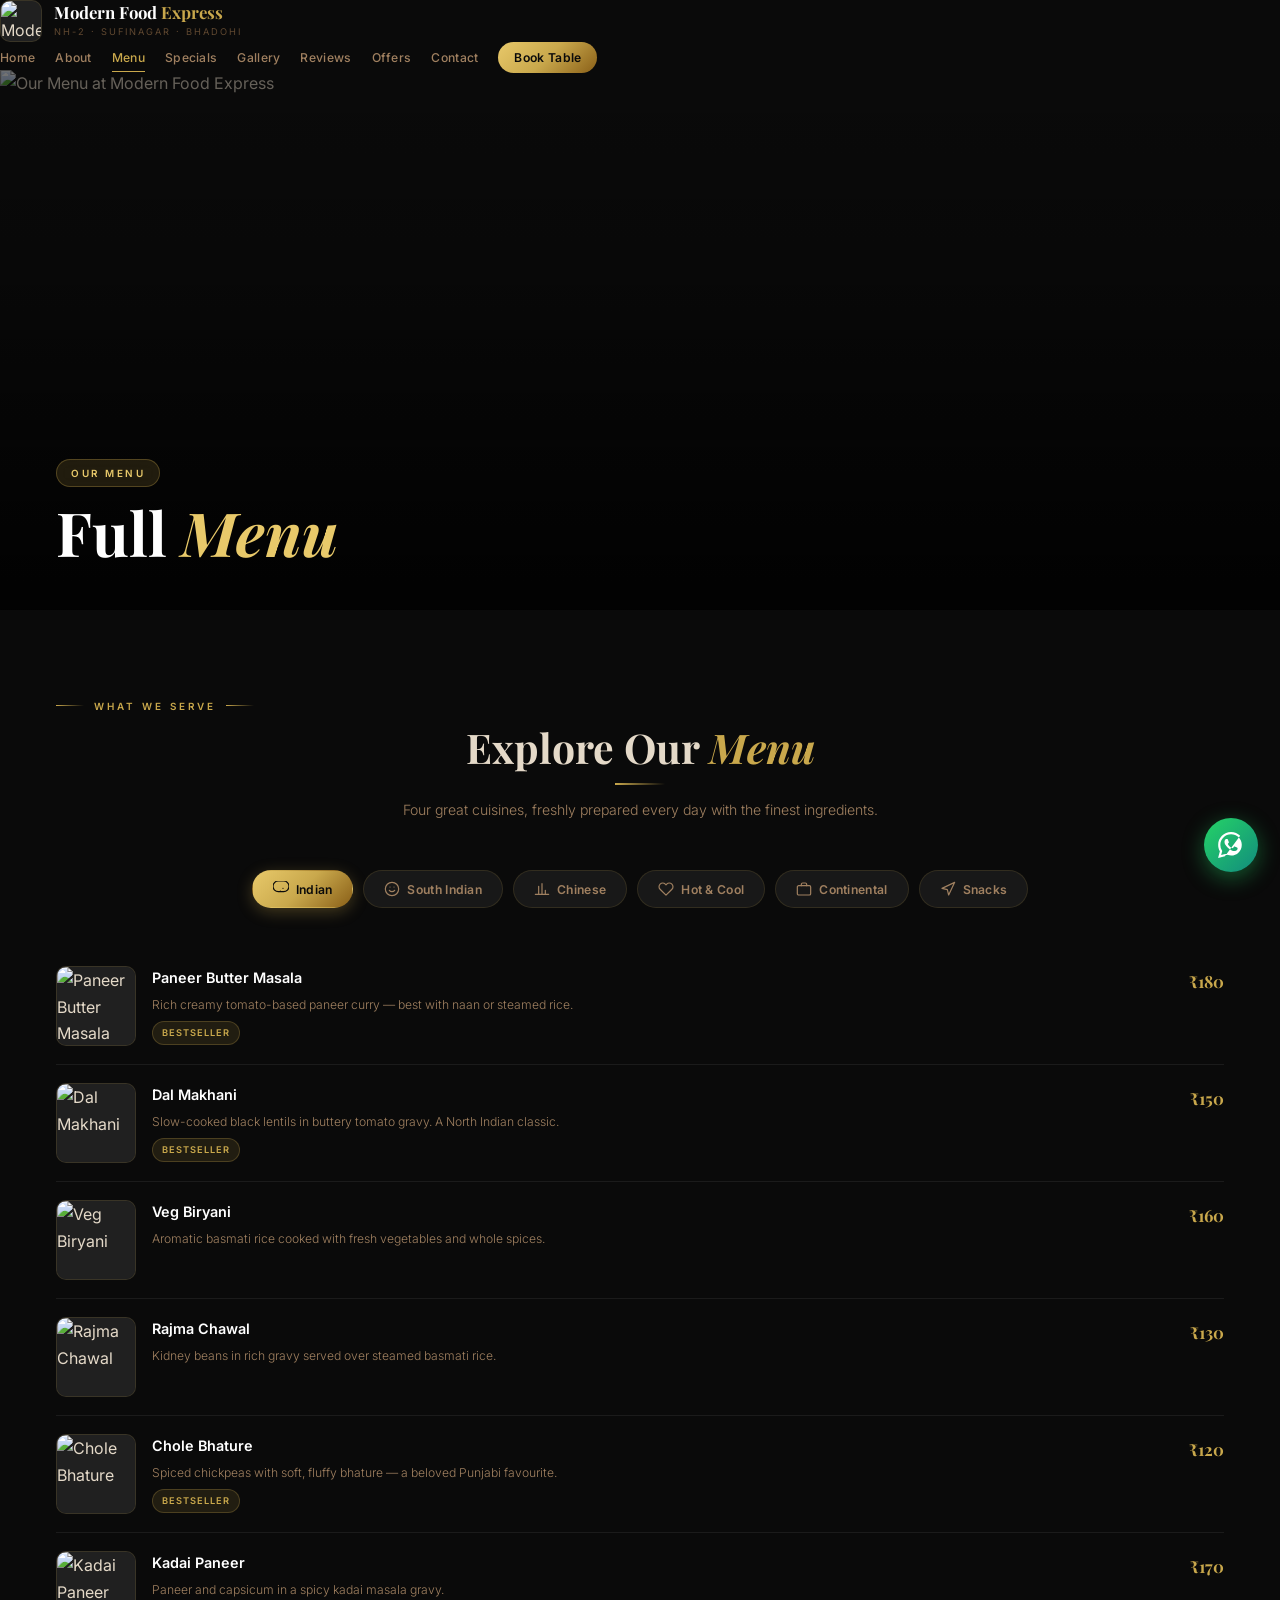
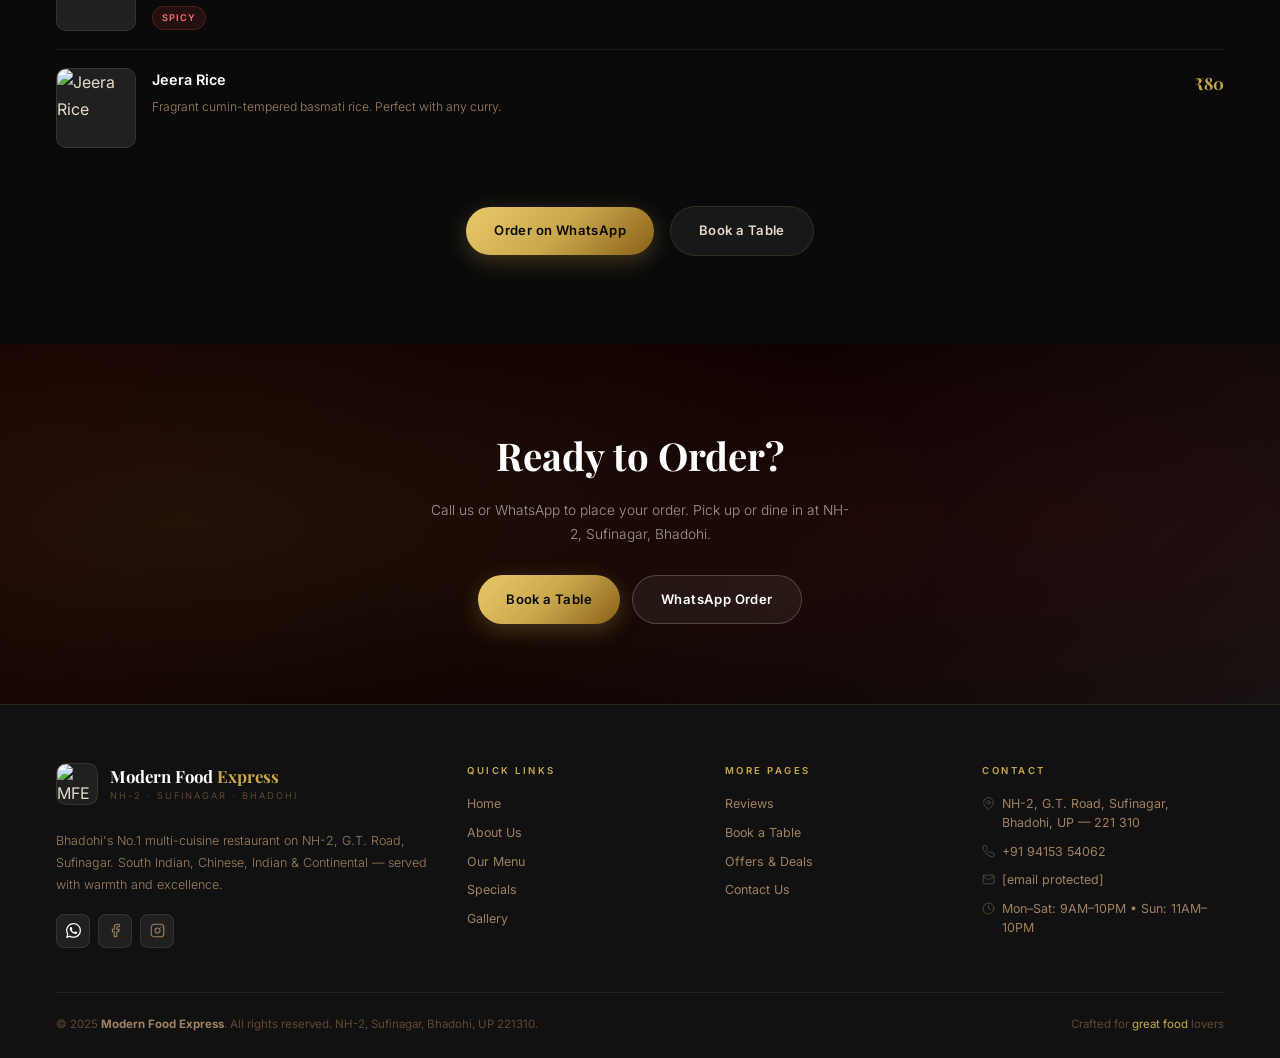
==== menu.html @ 6a1c2a46 "Add files via upload" ====
<!DOCTYPE html>
<html lang="en">
<head>
<meta charset="UTF-8">
<meta name="viewport" content="width=device-width,initial-scale=1.0">
<meta name="description" content="Full menu of Modern Food Express — South Indian, Chinese, Indian, Continental, Hot & Cool and Snacks in Bhadohi.">
<meta name="theme-color" content="#c9a84c">
<title>Menu | Modern Food Express</title>
<link rel="icon" href="images/logo.png" type="image/png">
<link rel="stylesheet" href="style.css">
<style>
/* ========================================================
   MODERN FOOD EXPRESS — style.css  v5  (fully fixed)
   ======================================================== */
@import url('https://fonts.googleapis.com/css2?family=Playfair+Display:ital,wght@0,500;0,700;1,500;1,700&family=Inter:wght@300;400;500;600&display=swap');
*,*::before,*::after{margin:0;padding:0;box-sizing:border-box}
html{scroll-behavior:smooth;-webkit-text-size-adjust:100%}
body{font-family:'Inter',system-ui,sans-serif;background:#0a0a0a;color:#e4d9c8;overflow-x:hidden;line-height:1.65}
img{display:block;width:100%;object-fit:cover}
a{text-decoration:none;color:inherit}
ul,ol,li{list-style:none}
button{cursor:pointer;border:none;background:none;font-family:inherit;color:inherit}
input,select,textarea{font-family:inherit;color:inherit}
::selection{background:#c9a84c;color:#0a0a0a}
::-webkit-scrollbar{width:4px}
::-webkit-scrollbar-track{background:#0a0a0a}
::-webkit-scrollbar-thumb{background:#7a5c18;border-radius:2px}
:root{
  --gold:#c9a84c;--gold-lt:#e8c96a;--gold-dk:#8a6018;--red:#7a1515;
  --bg0:#0a0a0a;--bg1:#111;--bg2:#181818;--bg3:#202020;--bg4:#2a2a2a;
  --txt:#e4d9c8;--txt2:#a08060;--txt3:#604830;
  --border:rgba(201,168,76,.15);--border2:rgba(255,255,255,.07);
  --shadow:0 20px 60px rgba(0,0,0,.6);--shadow-gold:0 8px 32px rgba(201,168,76,.2);
  --r:14px;--r2:20px;--ease:cubic-bezier(.25,.46,.45,.94);--nav-h:72px
}





100%{width:100%}}
/* NAVBAR FIX */
.nav{position:fixed;top:0;left:0;right:0;z-index:1000;height:var(--nav-h);padding:0 56px;display:flex;align-items:center;justify-content:space-between;background:rgba(10,10,10,.85);backdrop-filter:blur(16px);-webkit-backdrop-filter:blur(16px);border-bottom:1px solid var(--border);transition:all .4s var(--ease)}
.nav.scrolled{background:rgba(10,10,10,.97);backdrop-filter:blur(24px);-webkit-backdrop-filter:blur(24px);box-shadow:0 4px 30px rgba(0,0,0,.5)}
.brand{display:inline-flex;align-items:center;gap:12px;flex-shrink:0}
.ft-brand{margin-bottom:12px}
.brand-img{width:42px;height:42px;border-radius:10px;border:1px solid var(--border);flex-shrink:0;object-fit:cover;background:var(--bg3)}
.brand-name{font-family:'Playfair Display',serif;font-size:1.05rem;font-weight:700;color:#fff;line-height:1.2}
.brand-name span{color:var(--gold)}
.brand-sub{font-size:.58rem;color:var(--txt3);letter-spacing:2px;text-transform:uppercase;margin-top:2px}
.nav-links{display:flex;align-items:center;gap:20px}
.nav-links a{font-size:.76rem;font-weight:500;color:var(--txt2);letter-spacing:.3px;position:relative;transition:color .25s;padding:4px 0}
.nav-links a::after{content:'';position:absolute;bottom:-3px;left:0;width:0;height:1px;background:var(--gold);transition:width .3s}
.nav-links a:hover,.nav-links a.active{color:var(--gold)}
.nav-links a:hover::after,.nav-links a.active::after{width:100%}
.nav-book{background:linear-gradient(135deg,var(--gold-lt),var(--gold),var(--gold-dk)) !important;color:var(--bg0) !important;padding:8px 16px !important;border-radius:50px;font-weight:600 !important}
.nav-book:hover,.nav-book.active{transform:translateY(-2px);box-shadow:0 6px 20px rgba(201,168,76,.35) !important}
.nav-book::after{display:none !important}
.hbg{display:none;flex-direction:column;gap:5px;padding:6px;z-index:1002;flex-shrink:0;margin-left:auto}
.hbg span{display:block;width:22px;height:2px;background:var(--gold);border-radius:2px;transition:all .3s}
.hbg.open span:nth-child(1){transform:translateY(7px) rotate(45deg)}
.hbg.open span:nth-child(2){opacity:0;transform:scaleX(0)}
.hbg.open span:nth-child(3){transform:translateY(-7px) rotate(-45deg)}
.mob-nav{position:fixed;top:0;right:-100%;width:280px;height:100vh;background:var(--bg1);border-left:1px solid var(--border);z-index:1001;padding:80px 28px 28px;display:flex;flex-direction:column;gap:2px;transition:right .4s var(--ease);overflow-y:auto}
.mob-nav.open{right:0}
.mob-nav a{font-size:.9rem;color:var(--txt2);padding:13px 0;border-bottom:1px solid var(--border2);transition:color .25s,padding-left .25s;display:block}
.mob-nav a:last-child{border-bottom:none}
.mob-nav a:hover{color:var(--gold);padding-left:6px}
.mob-ov{display:none;position:fixed;inset:0;background:rgba(0,0,0,.7);z-index:1000;backdrop-filter:blur(3px);-webkit-backdrop-filter:blur(3px)}
.mob-ov.open{display:block}
.btn{display:inline-flex;align-items:center;gap:8px;padding:13px 28px;border-radius:50px;font-weight:600;font-size:.82rem;letter-spacing:.4px;transition:all .3s;cursor:pointer;border:none;font-family:'Inter',sans-serif;white-space:nowrap}
.btn svg{width:14px;height:14px;stroke:currentColor;fill:none;stroke-width:2;stroke-linecap:round;flex-shrink:0}
.btn-gold{background:linear-gradient(135deg,var(--gold-lt),var(--gold),var(--gold-dk));color:var(--bg0);box-shadow:0 6px 22px rgba(201,168,76,.28)}
.btn-gold:hover{transform:translateY(-3px);box-shadow:0 10px 32px rgba(201,168,76,.45)}
.btn-ghost{border:1px solid rgba(255,255,255,.2);color:#fff;background:rgba(255,255,255,.06);backdrop-filter:blur(8px)}
.btn-ghost:hover{border-color:var(--gold);color:var(--gold);background:rgba(201,168,76,.07)}
.btn-outline{border:1px solid var(--border);color:var(--txt);background:var(--bg2)}
.btn-outline:hover{border-color:var(--gold);color:var(--gold)}
.btn-full{width:100%;justify-content:center;border-radius:10px;padding:14px 20px}
/* SLIDER */
.slider-wrap{position:relative;width:100%;height:92vh;min-height:460px;overflow:hidden;background:var(--bg0)}
.slider-track{display:flex;height:100%;transition:transform .8s cubic-bezier(.77,0,.18,1);will-change:transform}
.slide{min-width:100%;height:100%;position:relative;flex-shrink:0}
.slide img{width:100%;height:100%;object-fit:cover;filter:brightness(.52)}
.slide-overlay{position:absolute;inset:0;background:linear-gradient(to top,rgba(0,0,0,.88) 0%,rgba(0,0,0,.18) 55%,transparent 100%)}
.slide-content{position:absolute;bottom:90px;left:56px;right:56px;z-index:2;max-width:580px}
.slide-tag{display:inline-block;background:rgba(201,168,76,.15);border:1px solid rgba(201,168,76,.3);color:var(--gold-lt);font-size:.62rem;font-weight:600;letter-spacing:2.5px;text-transform:uppercase;padding:5px 14px;border-radius:50px;margin-bottom:14px;backdrop-filter:blur(8px)}
.slide-content h2{font-family:'Playfair Display',serif;font-size:clamp(1.9rem,4.5vw,3.6rem);color:#fff;font-weight:700;line-height:1.1;margin-bottom:12px}
.slide-content h2 em{color:var(--gold-lt);font-style:italic}
.slide-content p{font-size:.88rem;color:rgba(255,255,255,.7);line-height:1.72;margin-bottom:24px;font-weight:300;max-width:460px}
.slide-btns{display:flex;gap:12px;flex-wrap:wrap}
.sl-arr{position:absolute;top:50%;transform:translateY(-50%);z-index:10;width:48px;height:48px;border-radius:50%;background:rgba(255,255,255,.1);backdrop-filter:blur(8px);border:1px solid rgba(255,255,255,.18);display:flex;align-items:center;justify-content:center;transition:all .3s;cursor:pointer}
.sl-arr.prev{left:22px}
.sl-arr.next{right:22px}
.sl-arr:hover{background:var(--gold);border-color:var(--gold)}
.sl-arr svg{width:18px;height:18px;stroke:#fff;fill:none;stroke-width:2.2;stroke-linecap:round;transition:stroke .3s}
.sl-arr:hover svg{stroke:var(--bg0)}
.sl-dots{position:absolute;bottom:28px;left:50%;transform:translateX(-50%);display:flex;gap:7px;z-index:10}
.sl-dot{width:7px;height:7px;border-radius:50%;background:rgba(255,255,255,.3);border:none;cursor:pointer;transition:all .3s;padding:0}
.sl-dot.on{background:var(--gold);width:22px;border-radius:4px}
.sl-prog{position:absolute;bottom:0;left:0;height:2px;background:linear-gradient(90deg,var(--gold-dk),var(--gold-lt));z-index:10;animation:slprog 5s linear infinite}
@keyframes slprog{0%{width:0}100%{width:100%}}
/* PAGE HERO FIX: padding-top prevents navbar overlap */
.page-hero{position:relative;width:100%;height:60vh;min-height:340px;padding-top:var(--nav-h);overflow:hidden}
.page-hero img{position:absolute;inset:0;width:100%;height:100%;object-fit:cover;filter:brightness(.45)}
.page-hero-overlay{position:absolute;inset:0;background:linear-gradient(to top,rgba(0,0,0,.85) 0%,rgba(0,0,0,.25) 60%,transparent 100%)}
.page-hero-content{position:absolute;bottom:0;left:0;right:0;padding:0 56px 44px;z-index:2}
.page-hero-tag{display:inline-block;background:rgba(201,168,76,.15);border:1px solid rgba(201,168,76,.3);color:var(--gold-lt);font-size:.62rem;font-weight:600;letter-spacing:2.5px;text-transform:uppercase;padding:5px 14px;border-radius:50px;margin-bottom:12px;backdrop-filter:blur(8px)}
.page-hero-title{font-family:'Playfair Display',serif;font-size:clamp(2rem,5vw,3.8rem);font-weight:700;color:#fff;line-height:1.1}
.page-hero-title em{color:var(--gold-lt);font-style:italic}
/* SECTIONS */
.sec{padding:88px 56px}
.sec-alt{background:var(--bg1)}
.wrap{max-width:1180px;margin:0 auto;width:100%}
.sec-hd{margin-bottom:48px}
.sec-tag{display:flex;align-items:center;gap:10px;margin-bottom:10px}
.sec-tag-line{flex:0 0 28px;height:1px;background:linear-gradient(90deg,var(--gold),transparent)}
.sec-tag span{font-size:.62rem;font-weight:600;letter-spacing:3px;text-transform:uppercase;color:var(--gold)}
.sec-title{font-family:'Playfair Display',serif;font-size:clamp(1.8rem,3.2vw,2.8rem);font-weight:700;line-height:1.15;margin-bottom:10px}
.sec-title .g{color:var(--gold)}
.sec-title .i{font-style:italic}
.sec-rule{width:50px;height:2px;background:linear-gradient(90deg,var(--gold),transparent);margin:12px 0}
.sec-desc{font-size:.88rem;color:var(--txt2);line-height:1.78;font-weight:300;max-width:520px}
.text-center{text-align:center}
.text-center .sec-desc{margin-inline:auto}
.text-center .sec-rule{margin-inline:auto}
/* HIGHLIGHT */
.hl-grid{display:grid;grid-template-columns:repeat(4,1fr);gap:20px;margin-top:40px}
.hl-card{background:var(--bg2);border:1px solid var(--border);border-radius:var(--r2);padding:28px 22px;transition:all .35s;position:relative;overflow:hidden}
.hl-card::before{content:'';position:absolute;inset:0;background:linear-gradient(135deg,rgba(201,168,76,.06),transparent);opacity:0;transition:opacity .3s}
.hl-card:hover{transform:translateY(-5px);border-color:rgba(201,168,76,.35);box-shadow:var(--shadow-gold)}
.hl-card:hover::before{opacity:1}
.hl-ic{width:48px;height:48px;border-radius:12px;background:rgba(201,168,76,.1);border:1px solid rgba(201,168,76,.2);display:flex;align-items:center;justify-content:center;margin-bottom:18px;transition:all .3s}
.hl-card:hover .hl-ic{background:rgba(201,168,76,.18);border-color:rgba(201,168,76,.4)}
.hl-ic svg{width:22px;height:22px;stroke:var(--gold);fill:none;stroke-width:1.8;stroke-linecap:round}
.hl-name{font-family:'Playfair Display',serif;font-size:1.05rem;font-weight:700;color:#fff;margin-bottom:7px}
.hl-desc{font-size:.78rem;color:var(--txt2);line-height:1.65;font-weight:300}
/* FOOD GRID */
.food-grid{display:grid;grid-template-columns:repeat(3,1fr);gap:24px;margin-top:40px}
.food-card{background:var(--bg2);border:1px solid var(--border);border-radius:var(--r2);overflow:hidden;transition:all .35s}
.food-card:hover{transform:translateY(-6px);border-color:rgba(201,168,76,.3);box-shadow:var(--shadow-gold)}
.food-card-img{position:relative;height:200px;overflow:hidden}
.food-card-img img{width:100%;height:100%;object-fit:cover;transition:transform .5s;background:var(--bg3)}
.food-card:hover .food-card-img img{transform:scale(1.06)}
.food-card-badge{position:absolute;top:12px;left:12px;background:linear-gradient(135deg,var(--gold-lt),var(--gold));color:var(--bg0);font-size:.6rem;font-weight:600;letter-spacing:1.5px;text-transform:uppercase;padding:4px 10px;border-radius:50px}
.veg-mark{position:absolute;top:12px;right:12px;width:18px;height:18px;border:2px solid #22c55e;border-radius:3px;background:rgba(0,0,0,.5);display:flex;align-items:center;justify-content:center}
.veg-mark::after{content:'';width:8px;height:8px;border-radius:50%;background:#22c55e}
.food-card-body{padding:18px}
.food-card-name{font-family:'Playfair Display',serif;font-size:1.02rem;font-weight:700;color:#fff;margin-bottom:6px}
.food-card-desc{font-size:.78rem;color:var(--txt2);line-height:1.6;font-weight:300;margin-bottom:14px}
.food-card-foot{display:flex;align-items:center;justify-content:space-between}
.food-price{font-family:'Playfair Display',serif;font-size:1.1rem;color:var(--gold);font-weight:700}
.btn-add{width:32px;height:32px;border-radius:50%;background:var(--gold);display:flex;align-items:center;justify-content:center;transition:all .3s;flex-shrink:0}
.btn-add:hover{transform:scale(1.12);box-shadow:0 4px 14px rgba(201,168,76,.4)}
.btn-add svg{width:14px;height:14px}
/* HOMEPAGE: hide price on food cards with no-price class */
.food-card.no-price .food-price{display:none}
.food-card.no-price .food-card-foot{justify-content:flex-end}
/* REVIEW CARDS */
.rev-grid{display:grid;grid-template-columns:repeat(3,1fr);gap:22px;margin-top:40px}
.rev-card{background:var(--bg2);border:1px solid var(--border);border-radius:var(--r2);padding:26px 24px;position:relative;transition:all .35s}
.rev-card:hover{transform:translateY(-4px);border-color:rgba(201,168,76,.25)}
.rev-quote{position:absolute;top:18px;right:18px}
.rev-quote svg{width:36px;height:36px}
.rev-stars{display:flex;gap:3px;margin-bottom:14px}
.rev-stars svg{width:15px;height:15px}
.rev-text{font-size:.82rem;color:var(--txt2);line-height:1.75;font-weight:300;margin-bottom:18px;font-style:italic}
.rev-author{display:flex;align-items:center;gap:12px}
.rev-av{width:38px;height:38px;border-radius:50%;background:linear-gradient(135deg,var(--gold-dk),var(--gold));display:flex;align-items:center;justify-content:center;flex-shrink:0}
.rev-av-l{font-size:.82rem;font-weight:700;color:var(--bg0)}
.rev-name{font-size:.82rem;font-weight:600;color:#fff}
.rev-loc{font-size:.7rem;color:var(--txt3)}
/* ABOUT */
.about-grid{display:grid;grid-template-columns:1fr 1.2fr;gap:56px;align-items:center}
.about-visuals{position:relative;padding:0 28px 28px 0}
.about-main{border-radius:var(--r2);overflow:hidden;height:480px;border:1px solid var(--border)}
.about-main img{width:100%;height:100%;object-fit:cover;background:var(--bg3)}
.about-float{position:absolute;bottom:-14px;right:-14px;width:160px;height:160px;border-radius:var(--r);overflow:hidden;border:3px solid var(--bg1);box-shadow:var(--shadow)}
.about-float img{width:100%;height:100%;object-fit:cover;background:var(--bg3)}
.about-badge{position:absolute;top:22px;left:-14px;background:linear-gradient(135deg,var(--gold-lt),var(--gold));border-radius:12px;padding:12px 16px;text-align:center;box-shadow:var(--shadow-gold)}
.about-badge-n{font-family:'Playfair Display',serif;font-size:1.4rem;font-weight:700;color:var(--bg0);line-height:1}
.about-badge-t{font-size:.6rem;font-weight:600;color:var(--bg0);letter-spacing:1.5px;text-transform:uppercase;margin-top:3px}
.about-vals{display:grid;grid-template-columns:1fr 1fr;gap:14px;margin-top:24px}
.aval{background:var(--bg2);border:1px solid var(--border);border-radius:var(--r);padding:16px}
.aval-ic{width:36px;height:36px;border-radius:9px;background:rgba(201,168,76,.1);border:1px solid rgba(201,168,76,.2);display:flex;align-items:center;justify-content:center;margin-bottom:10px}
.aval-ic svg{stroke:var(--gold);fill:none;width:18px;height:18px;stroke-width:1.8;stroke-linecap:round}
.aval-t{font-size:.82rem;font-weight:600;color:#fff;margin-bottom:4px}
.aval-d{font-size:.73rem;color:var(--txt2);line-height:1.5;font-weight:300}
.two-col{display:grid;grid-template-columns:1fr 1.3fr;gap:48px;align-items:start}
.two-col-equal{display:grid;grid-template-columns:1fr 1fr;gap:48px;align-items:start}
.two-col-narrow{display:grid;grid-template-columns:1fr 1.4fr;gap:48px;align-items:start}
/* INFO */
.info-item{display:flex;gap:16px;align-items:flex-start;margin-bottom:22px}
.info-ic{width:42px;height:42px;border-radius:11px;background:rgba(201,168,76,.1);border:1px solid rgba(201,168,76,.2);display:flex;align-items:center;justify-content:center;flex-shrink:0}
.info-ic svg{width:18px;height:18px;stroke:var(--gold);fill:none;stroke-width:1.8;stroke-linecap:round}
.info-label{font-size:.65rem;font-weight:600;letter-spacing:1.5px;text-transform:uppercase;color:var(--txt3);margin-bottom:4px}
.info-val{font-size:.83rem;color:var(--txt2);line-height:1.6}
.hours-box{background:var(--bg2);border:1px solid var(--border);border-radius:var(--r);padding:18px 20px;margin-bottom:10px}
.hours-box-title{display:flex;align-items:center;gap:8px;font-size:.72rem;font-weight:600;letter-spacing:1.5px;text-transform:uppercase;color:var(--gold);margin-bottom:14px}
.hours-box-title svg{width:14px;height:14px;stroke:var(--gold);fill:none;stroke-width:2}
.hours-row{display:flex;justify-content:space-between;align-items:center;padding:7px 0;border-bottom:1px solid var(--border2)}
.hours-row:last-child{border-bottom:none}
.hours-day{font-size:.78rem;color:var(--txt2)}
.hours-time{font-size:.78rem;color:var(--gold);font-weight:500}
/* FORMS FIX */
.form-card{background:var(--bg2);border:1px solid var(--border);border-radius:var(--r2);padding:32px;width:100%}
.form-card h3{font-family:'Playfair Display',serif;font-size:1.4rem;font-weight:700;color:#fff;margin-bottom:22px}
.form-row{display:grid;grid-template-columns:1fr 1fr;gap:16px;min-width:0}
.fg{display:flex;flex-direction:column;gap:7px;min-width:0}
.fg label{font-size:.7rem;font-weight:600;letter-spacing:1px;text-transform:uppercase;color:var(--txt3)}
.fg input,.fg select,.fg textarea{background:var(--bg3);border:1px solid var(--border2);border-radius:9px;padding:12px 14px;font-size:.84rem;color:var(--txt);transition:border-color .25s;width:100%;min-width:0;max-width:100%}
.fg input:focus,.fg select:focus,.fg textarea:focus{outline:none;border-color:var(--gold)}
.fg select{appearance:none;background-image:url("data:image/svg+xml,%3Csvg xmlns='http://www.w3.org/2000/svg' viewBox='0 0 24 24' fill='none' stroke='%23a08060' stroke-width='2'%3E%3Cpolyline points='6 9 12 15 18 9'/%3E%3C/svg%3E");background-repeat:no-repeat;background-position:right 12px center;background-size:16px;padding-right:36px}
.fg textarea{resize:vertical;min-height:110px}
.btn-submit{width:100%;padding:14px;border-radius:10px;background:linear-gradient(135deg,var(--gold-lt),var(--gold),var(--gold-dk));color:var(--bg0);font-weight:700;font-size:.88rem;letter-spacing:.5px;transition:all .3s;margin-top:6px;border:none;cursor:pointer}
.btn-submit:hover{transform:translateY(-2px);box-shadow:0 8px 24px rgba(201,168,76,.4)}
.success-msg{display:none;margin-top:14px;padding:12px 16px;border-radius:9px;background:rgba(34,197,94,.12);border:1px solid rgba(34,197,94,.3);color:#4ade80;font-size:.82rem;text-align:center}
.success-msg.show{display:block}
/* MENU */
.menu-filters{display:flex;gap:10px;flex-wrap:wrap;justify-content:center;margin-bottom:40px;margin-top:16px}
.mf-btn{display:flex;align-items:center;gap:7px;padding:10px 20px;border-radius:50px;font-size:.76rem;font-weight:600;letter-spacing:.3px;background:var(--bg2);border:1px solid var(--border);color:var(--txt2);transition:all .3s}
.mf-btn:hover{border-color:var(--gold);color:var(--gold)}
.mf-btn.on{background:linear-gradient(135deg,var(--gold-lt),var(--gold),var(--gold-dk));color:var(--bg0);border-color:transparent;box-shadow:0 4px 16px rgba(201,168,76,.3)}
.mf-btn svg{width:16px;height:16px;stroke:currentColor;fill:none;stroke-width:1.8;stroke-linecap:round}
.menu-sec{display:none}
.menu-sec.on{display:block}
.menu-list{display:flex;flex-direction:column;gap:0}
.menu-item{display:grid;grid-template-columns:80px 1fr auto;gap:16px;align-items:start;padding:18px 0;border-bottom:1px solid var(--border2);transition:background .25s}
.menu-item:last-child{border-bottom:none}
.menu-item:hover{background:rgba(201,168,76,.03)}
.menu-item-img{width:80px;height:80px;border-radius:10px;overflow:hidden;border:1px solid var(--border);flex-shrink:0;background:var(--bg3)}
.menu-item-img img{width:100%;height:100%;object-fit:cover;background:var(--bg3)}
.menu-item-name{font-weight:600;font-size:.9rem;color:#fff;margin-bottom:5px}
.menu-item-desc{font-size:.76rem;color:var(--txt2);line-height:1.6;font-weight:300}
.menu-item-tags{display:flex;gap:6px;margin-top:7px;flex-wrap:wrap}
.mtag{font-size:.58rem;font-weight:600;letter-spacing:1px;text-transform:uppercase;padding:3px 9px;border-radius:50px}
.mt-best{background:rgba(201,168,76,.12);color:var(--gold);border:1px solid rgba(201,168,76,.25)}
.mt-hot{background:rgba(239,68,68,.12);color:#f87171;border:1px solid rgba(239,68,68,.2)}
.mt-new{background:rgba(34,197,94,.1);color:#4ade80;border:1px solid rgba(34,197,94,.2)}
.menu-item-price{font-family:'Playfair Display',serif;font-size:1.05rem;color:var(--gold);font-weight:700;white-space:nowrap;padding-top:2px;flex-shrink:0}
/* SPECIALS */
.special-hero{display:grid;grid-template-columns:1fr 1fr;gap:44px;align-items:center;background:var(--bg2);border:1px solid var(--border);border-radius:var(--r2);padding:40px;margin-bottom:28px}
.special-hero-img{border-radius:var(--r);overflow:hidden;height:320px}
.special-hero-img img{width:100%;height:100%;object-fit:cover;background:var(--bg3)}
.special-badge{display:inline-block;background:linear-gradient(135deg,var(--gold-lt),var(--gold));color:var(--bg0);font-size:.6rem;font-weight:700;letter-spacing:1.5px;text-transform:uppercase;padding:5px 12px;border-radius:50px;margin-bottom:14px}
.special-name{font-family:'Playfair Display',serif;font-size:clamp(1.5rem,2.5vw,2.2rem);font-weight:700;color:#fff;margin-bottom:14px;line-height:1.2}
.special-desc{font-size:.85rem;color:var(--txt2);line-height:1.78;font-weight:300;margin-bottom:18px}
.special-price{font-family:'Playfair Display',serif;font-size:1.9rem;color:var(--gold);font-weight:700}
.special-btns{display:flex;gap:12px;flex-wrap:wrap;margin-top:18px}
/* OFFERS */
.offers-grid{display:grid;grid-template-columns:repeat(3,1fr);gap:22px;margin-top:40px}
.offer-card{border-radius:var(--r2);overflow:hidden;height:100%}
.offer-inner{position:relative;padding:28px;height:100%;display:flex;flex-direction:column;border-radius:var(--r2);border:1px solid var(--border)}
.offer-gold{background:linear-gradient(135deg,#1a1200,#0f0900)}
.offer-red{background:linear-gradient(135deg,#160000,#0a0000)}
.offer-dark{background:var(--bg2)}
.offer-badge{display:inline-block;font-size:.6rem;font-weight:700;letter-spacing:1.5px;text-transform:uppercase;padding:4px 12px;border-radius:50px;margin-bottom:14px;align-self:flex-start}
.ob-gold{background:rgba(201,168,76,.15);color:var(--gold);border:1px solid rgba(201,168,76,.3)}
.ob-red{background:rgba(239,68,68,.12);color:#f87171;border:1px solid rgba(239,68,68,.2)}
.ob-green{background:rgba(34,197,94,.1);color:#4ade80;border:1px solid rgba(34,197,94,.2)}
.offer-title{font-family:'Playfair Display',serif;font-size:1.25rem;font-weight:700;color:#fff;margin-bottom:10px}
.offer-desc{font-size:.8rem;color:var(--txt2);line-height:1.7;font-weight:300;flex:1;margin-bottom:14px}
.offer-price{font-family:'Playfair Display',serif;font-size:2rem;color:var(--gold);font-weight:700;margin-bottom:6px}
.offer-validity{font-size:.72rem;color:var(--txt3);margin-bottom:16px}
/* GALLERY */
.gal-grid{columns:3;gap:16px;margin-top:40px}
.gal-item{break-inside:avoid;margin-bottom:16px;border-radius:var(--r);overflow:hidden;position:relative;cursor:pointer;border:1px solid var(--border)}
.gal-item img{width:100%;display:block;object-fit:cover;transition:transform .5s;background:var(--bg3);min-height:140px}
.gal-item:hover img{transform:scale(1.05)}
.gal-overlay{position:absolute;inset:0;background:rgba(0,0,0,.4);opacity:0;transition:opacity .3s;display:flex;align-items:center;justify-content:center}
.gal-item:hover .gal-overlay{opacity:1}
.gal-zoom{width:44px;height:44px;border-radius:50%;background:rgba(201,168,76,.9);display:flex;align-items:center;justify-content:center}
.gal-zoom svg{stroke:#0a0a0a}
.lightbox{display:none;position:fixed;inset:0;z-index:2000;background:rgba(0,0,0,.94);align-items:center;justify-content:center}
.lightbox.open{display:flex}
.lb-img{max-width:90vw;max-height:88vh;object-fit:contain;border-radius:8px;width:auto;height:auto}
.lb-close{position:fixed;top:20px;right:20px;width:42px;height:42px;background:rgba(255,255,255,.1);border-radius:50%;display:flex;align-items:center;justify-content:center;transition:all .3s;z-index:2001}
.lb-close:hover{background:rgba(201,168,76,.8)}
.lb-arr{position:fixed;top:50%;transform:translateY(-50%);width:46px;height:46px;background:rgba(255,255,255,.1);border-radius:50%;display:flex;align-items:center;justify-content:center;transition:all .3s;z-index:2001}
.lb-arr.prev{left:16px}
.lb-arr.next{right:16px}
.lb-arr:hover{background:rgba(201,168,76,.8)}
/* REVIEWS */
.rating-box{display:flex;gap:40px;align-items:flex-start;background:var(--bg2);border:1px solid var(--border);border-radius:var(--r2);padding:32px;margin-bottom:48px}
.rating-big{text-align:center;flex-shrink:0}
.rating-num{font-family:'Playfair Display',serif;font-size:4rem;font-weight:700;color:var(--gold);line-height:1}
.rating-stars-big{display:flex;gap:4px;justify-content:center;margin:8px 0}
.rating-stars-big svg{width:18px;height:18px}
.rating-count{font-size:.75rem;color:var(--txt3)}
.rating-bars{flex:1}
.rbar-row{display:flex;align-items:center;gap:12px;margin-bottom:10px}
.rbar-label{font-size:.75rem;color:var(--txt2);width:30px;flex-shrink:0;text-align:right}
.rbar-track{flex:1;height:7px;background:var(--bg4);border-radius:4px;overflow:hidden}
.rbar-fill{height:100%;background:linear-gradient(90deg,var(--gold-dk),var(--gold-lt));border-radius:4px;width:0;transition:width 1.2s var(--ease)}
.rating-stars-row{display:flex;justify-content:center;gap:3px;margin:8px 0}
.rating-stars-row svg{width:16px;height:16px}
.rbar{display:flex;align-items:center;gap:10px;margin-bottom:10px}
.rbar-n{font-size:.72rem;color:var(--txt3);width:34px;text-align:right;flex-shrink:0}
.rbar-count{font-size:.72rem;color:var(--txt3);width:28px;flex-shrink:0}
.rev-source{font-size:.68rem;font-weight:600;letter-spacing:1.5px;text-transform:uppercase;color:var(--txt3);margin-top:6px}
/* MAP FIX */
.map-frame{border-radius:var(--r2);overflow:hidden;border:1px solid var(--border);height:360px;width:100%;max-width:100%}
.map-frame iframe{width:100%;height:100%;border:none;filter:invert(.88) hue-rotate(180deg) saturate(.7) brightness(.88);display:block}
/* STATS */
.stats-row{display:grid;grid-template-columns:repeat(4,1fr);gap:22px;margin-top:40px}
.stat-card{background:var(--bg2);border:1px solid var(--border);border-radius:var(--r);padding:24px;text-align:center}
.stat-num{font-family:'Playfair Display',serif;font-size:2.2rem;font-weight:700;color:var(--gold);line-height:1;margin-bottom:6px}
.stat-label{font-size:.72rem;color:var(--txt2);letter-spacing:1px;text-transform:uppercase;font-weight:500}
/* CTA */
.cta{position:relative;overflow:hidden;padding:80px 56px;text-align:center;background:linear-gradient(135deg,#160000,#0a0000 50%,var(--bg1))}
.cta::before{content:'';position:absolute;inset:0;background:radial-gradient(ellipse 60% 80% at 15% 50%,rgba(201,168,76,.1),transparent),radial-gradient(ellipse 60% 80% at 85% 50%,rgba(122,21,21,.18),transparent)}
.cta-in{position:relative;z-index:1}
.cta-h{font-family:'Playfair Display',serif;font-size:clamp(1.7rem,3vw,2.8rem);font-weight:700;color:#fff;margin-bottom:12px}
.cta-h .g{color:var(--gold-lt)}
.cta-p{font-size:.86rem;color:rgba(255,255,255,.58);margin-bottom:28px;max-width:420px;margin-inline:auto;font-weight:300;line-height:1.72}
.cta-btns{display:flex;gap:12px;justify-content:center;flex-wrap:wrap}
/* FOOTER */
footer{background:var(--bg1);border-top:1px solid var(--border);padding:58px 56px 24px}
.ft-wrap{max-width:1180px;margin:0 auto}
.ft-grid{display:grid;grid-template-columns:1.7fr 1fr 1fr 1.1fr;gap:38px;margin-bottom:44px}
.ft-about{font-size:.78rem;color:var(--txt2);line-height:1.75;margin:13px 0 18px;font-weight:300}
.ft-socials{display:flex;gap:8px}
.ft-soc{width:34px;height:34px;background:var(--bg3);border:1px solid var(--border);border-radius:8px;display:flex;align-items:center;justify-content:center;color:var(--txt2);transition:all .3s;flex-shrink:0}
.ft-soc svg{width:15px;height:15px}
.ft-soc:hover{background:rgba(201,168,76,.1);border-color:var(--gold);color:var(--gold)}
.ft-h{font-size:.6rem;font-weight:600;letter-spacing:2.5px;text-transform:uppercase;color:var(--gold);margin-bottom:16px}
.ft-links{display:flex;flex-direction:column;gap:10px}
.ft-links a,.ft-links li,.ft-addr,.ft-hours{font-size:.78rem;color:var(--txt2);display:flex;align-items:flex-start;gap:7px;line-height:1.5;transition:color .25s}
.ft-links a:hover{color:#fff}
.ft-links svg,.ft-addr svg,.ft-hours svg{width:13px;height:13px;stroke:currentColor;fill:none;stroke-width:1.7;stroke-linecap:round;flex-shrink:0;margin-top:2px;opacity:.5}
.ft-hours{font-size:.73rem;color:var(--txt3)}
.ft-bot{border-top:1px solid var(--border2);padding-top:22px;display:flex;justify-content:space-between;align-items:center;flex-wrap:wrap;gap:10px}
.ft-bot p{font-size:.72rem;color:var(--txt3)}
.ft-bot strong{color:var(--txt2)}
.ft-gold{color:var(--gold)}
/* WHATSAPP FIX: doesn't overlap form fields */
.wa-float{position:fixed;bottom:28px;right:22px;z-index:900;width:54px;height:54px;border-radius:50%;background:linear-gradient(135deg,#25d366,#128c7e);display:flex;align-items:center;justify-content:center;box-shadow:0 6px 22px rgba(37,211,102,.4);transition:all .3s}
.wa-float svg{width:26px;height:26px;fill:white;flex-shrink:0}
.wa-float:hover{transform:scale(1.1) translateY(-3px);box-shadow:0 10px 32px rgba(37,211,102,.55)}
/* ANIMATIONS */
.fade{opacity:0;transform:translateY(22px);transition:opacity .65s var(--ease),transform .65s var(--ease)}
.fade.left{transform:translateX(-22px)}
.fade.right{transform:translateX(22px)}
.fade.vis{opacity:1;transform:none}
.d1{transition-delay:.08s}
.d2{transition-delay:.16s}
.d3{transition-delay:.24s}
.d4{transition-delay:.32s}
a:focus-visible,button:focus-visible,input:focus-visible,select:focus-visible,textarea:focus-visible{outline:2px solid var(--gold);outline-offset:3px;border-radius:4px}
/* RESPONSIVE */
@media(max-width:1100px){
  .hl-grid{grid-template-columns:repeat(2,1fr)}
  .ft-grid{grid-template-columns:1fr 1fr;gap:28px}
  .about-grid{grid-template-columns:1fr;gap:36px}
  .two-col-equal{grid-template-columns:1fr;gap:36px}
  .stats-row{grid-template-columns:repeat(2,1fr)}
}
@media(max-width:900px){
  :root{--nav-h:60px}
  .nav{padding:0 20px}
  .nav-links{display:none}
  .hbg{display:flex}
  .sec{padding:60px 24px}
  .page-hero{height:52vh}
  .page-hero-content{padding:0 24px 36px}
  .food-grid{grid-template-columns:1fr 1fr}
  .rev-grid{grid-template-columns:1fr 1fr}
  .gal-grid{columns:2}
  .cta{padding:60px 24px}
  footer{padding:50px 24px 22px}
  .ft-grid{grid-template-columns:1fr 1fr}
  .special-hero{grid-template-columns:1fr;padding:28px 22px;gap:24px}
  .form-row{grid-template-columns:1fr}
  .two-col{grid-template-columns:1fr;gap:32px}
  .two-col-narrow{grid-template-columns:1fr;gap:32px}
  .rating-box{gap:24px}
  .offers-grid{grid-template-columns:1fr 1fr}
}
@media(max-width:700px){
  .hl-grid{grid-template-columns:1fr 1fr}
  .ft-grid{grid-template-columns:1fr}
  .slider-wrap{height:64vh}
  .slide-content h2{font-size:1.6rem}
  .slide-content p{display:none}
  .food-grid{grid-template-columns:1fr}
  .rev-grid{grid-template-columns:1fr}
  .gal-grid{columns:2}
  .about-badge{left:-8px}
  .sl-arr{width:38px;height:38px}
  .form-card{padding:22px 18px}
  .rating-box{flex-direction:column;gap:20px;padding:22px}
  .about-visuals{padding:0 14px 20px 0}
  .about-float{width:140px}
  .offers-grid{grid-template-columns:1fr}
  .stats-row{grid-template-columns:1fr 1fr}
  .wa-float{bottom:20px;right:14px;width:48px;height:48px}
}
@media(max-width:500px){
  :root{--nav-h:56px}
  .hl-grid{grid-template-columns:1fr}
  .sec{padding:48px 16px}
  .slide-content{left:16px;bottom:56px}
  .sec-title{font-size:1.65rem}
  .menu-item{grid-template-columns:60px 1fr;gap:11px}
  .gal-grid{columns:1}
  .about-vals{grid-template-columns:1fr}
  .form-card{padding:18px 14px}
  .map-frame{height:260px}
  .page-hero{height:44vh;min-height:260px}
  .page-hero-content{padding:0 16px 28px}
  .cta{padding:48px 16px}
  footer{padding:40px 16px 20px}
  .form-row{grid-template-columns:1fr !important}
  .stats-row{grid-template-columns:1fr}
}
@media(prefers-reduced-motion:reduce){
  *,*::before,*::after{animation-duration:.01ms !important;transition-duration:.01ms !important}
  .fade{opacity:1 !important;transform:none !important}
  
}

</style>
</head>
<body>
</div><nav class="nav" id="nav"><a href="index.html" class="brand"><img src="images/logo.png" alt="Modern Food Express" class="brand-img" width="42" height="42"><div><div class="brand-name">Modern Food <span>Express</span></div><div class="brand-sub">NH-2 &middot; Sufinagar &middot; Bhadohi</div></div></a><ul class="nav-links" role="list"><li><a href="index.html">Home</a></li><li><a href="about.html">About</a></li><li><a href="menu.html" class="active">Menu</a></li><li><a href="specials.html">Specials</a></li><li><a href="gallery.html">Gallery</a></li><li><a href="reviews.html">Reviews</a></li><li><a href="offers.html">Offers</a></li><li><a href="contact.html">Contact</a></li><li><a href="reservation.html" class="nav-book">Book Table</a></li></ul><button class="hbg" id="hbg" aria-label="Toggle menu" aria-expanded="false"><span></span><span></span><span></span></button></nav><div class="mob-ov" id="mobOv"></div><nav class="mob-nav" id="mobNav" aria-label="Mobile navigation"><a href="index.html">Home</a><a href="about.html">About</a><a href="menu.html">Menu</a><a href="specials.html">Specials</a><a href="gallery.html">Gallery</a><a href="reviews.html">Reviews</a><a href="offers.html">Offers</a><a href="reservation.html">Book Table</a><a href="contact.html">Contact</a></nav><div class="page-hero"><img src="images/placeholder.jpg" alt="Our Menu at Modern Food Express" loading="eager"><div class="page-hero-overlay"></div><div class="page-hero-content"><div class="page-hero-tag">Our Menu</div><h1 class="page-hero-title">Full <em>Menu</em></h1></div></div>
<section class="sec">
  <div class="wrap">
    <div class="sec-hd fade text-center"><div class="sec-tag"><div class="sec-tag-line"></div><span>What We Serve</span><div class="sec-tag-line"></div></div><h2 class="sec-title">Explore Our <span class="g i">Menu</span></h2><div class="sec-rule"></div><p class="sec-desc">Four great cuisines, freshly prepared every day with the finest ingredients.</p></div>
    <div class="menu-filters"><button class="mf-btn on" data-tab="tab-indian"><svg viewBox="0 0 24 24" width="20" height="20" fill="none" stroke="currentColor" stroke-width="1.8" stroke-linecap="round" stroke-linejoin="round"><path d="M15 11h.01M11 15h.01M16 16H8a8 8 0 0 1 0-16h8a8 8 0 0 1 0 16z"/></svg>Indian</button><button class="mf-btn" data-tab="tab-south"><svg viewBox="0 0 24 24" width="20" height="20" fill="none" stroke="currentColor" stroke-width="1.8" stroke-linecap="round" stroke-linejoin="round"><circle cx="12" cy="12" r="10"/><path d="M8 14s1.5 2 4 2 4-2 4-2"/><line x1="9" y1="9" x2="9.01" y2="9"/><line x1="15" y1="9" x2="15.01" y2="9"/></svg>South Indian</button><button class="mf-btn" data-tab="tab-chinese"><svg viewBox="0 0 24 24" width="20" height="20" fill="none" stroke="currentColor" stroke-width="1.8" stroke-linecap="round" stroke-linejoin="round"><path d="M2 20h20M7 20V8m5 12V4m5 16v-6"/></svg>Chinese</button><button class="mf-btn" data-tab="tab-hotcool"><svg viewBox="0 0 24 24" width="20" height="20" fill="none" stroke="currentColor" stroke-width="1.8" stroke-linecap="round" stroke-linejoin="round"><path d="M20.84 4.61a5.5 5.5 0 0 0-7.78 0L12 5.67l-1.06-1.06a5.5 5.5 0 0 0-7.78 7.78l1.06 1.06L12 21.23l7.78-7.78 1.06-1.06a5.5 5.5 0 0 0 0-7.78z"/></svg>Hot &amp; Cool</button><button class="mf-btn" data-tab="tab-cont"><svg viewBox="0 0 24 24" width="20" height="20" fill="none" stroke="currentColor" stroke-width="1.8" stroke-linecap="round" stroke-linejoin="round"><rect x="2" y="7" width="20" height="14" rx="2"/><path d="M16 7V5a2 2 0 0 0-2-2h-4a2 2 0 0 0-2 2v2"/></svg>Continental</button><button class="mf-btn" data-tab="tab-snacks"><svg viewBox="0 0 24 24" width="20" height="20" fill="none" stroke="currentColor" stroke-width="1.8" stroke-linecap="round" stroke-linejoin="round"><path d="M3 11l19-9-9 19-2-8-8-2z"/></svg>Snacks</button></div>
    
<div class="menu-sec on" id="tab-indian">
  <div class="menu-list">
    <div class="menu-item"><div class="menu-item-img"><img src="https://images.unsplash.com/photo-1567188040759-fb8a883dc6d6?w=200&q=70" alt="Paneer Butter Masala" loading="lazy"></div><div><div class="menu-item-name">Paneer Butter Masala</div><div class="menu-item-desc">Rich creamy tomato-based paneer curry — best with naan or steamed rice.</div><div class="menu-item-tags"><span class="mtag mt-best">Bestseller</span></div></div><div class="menu-item-price">&#8377;180</div></div>
    <div class="menu-item"><div class="menu-item-img"><img src="https://images.unsplash.com/photo-1546833999-b9f581a1996d?w=200&q=70" alt="Dal Makhani" loading="lazy"></div><div><div class="menu-item-name">Dal Makhani</div><div class="menu-item-desc">Slow-cooked black lentils in buttery tomato gravy. A North Indian classic.</div><div class="menu-item-tags"><span class="mtag mt-best">Bestseller</span></div></div><div class="menu-item-price">&#8377;150</div></div>
    <div class="menu-item"><div class="menu-item-img"><img src="https://images.unsplash.com/photo-1563379091339-03b21ab4a4f8?w=200&q=70" alt="Veg Biryani" loading="lazy"></div><div><div class="menu-item-name">Veg Biryani</div><div class="menu-item-desc">Aromatic basmati rice cooked with fresh vegetables and whole spices.</div><div class="menu-item-tags"></div></div><div class="menu-item-price">&#8377;160</div></div>
    <div class="menu-item"><div class="menu-item-img"><img src="https://images.unsplash.com/photo-1585937421612-70a008356fbe?w=200&q=70" alt="Rajma Chawal" loading="lazy"></div><div><div class="menu-item-name">Rajma Chawal</div><div class="menu-item-desc">Kidney beans in rich gravy served over steamed basmati rice.</div><div class="menu-item-tags"></div></div><div class="menu-item-price">&#8377;130</div></div>
    <div class="menu-item"><div class="menu-item-img"><img src="https://images.unsplash.com/photo-1547592180-85f173990554?w=200&q=70" alt="Chole Bhature" loading="lazy"></div><div><div class="menu-item-name">Chole Bhature</div><div class="menu-item-desc">Spiced chickpeas with soft, fluffy bhature — a beloved Punjabi favourite.</div><div class="menu-item-tags"><span class="mtag mt-best">Bestseller</span></div></div><div class="menu-item-price">&#8377;120</div></div>
    <div class="menu-item"><div class="menu-item-img"><img src="https://images.unsplash.com/photo-1567188040759-fb8a883dc6d6?w=200&q=70" alt="Kadai Paneer" loading="lazy"></div><div><div class="menu-item-name">Kadai Paneer</div><div class="menu-item-desc">Paneer and capsicum in a spicy kadai masala gravy.</div><div class="menu-item-tags"><span class="mtag mt-hot">Spicy</span></div></div><div class="menu-item-price">&#8377;170</div></div>
    <div class="menu-item"><div class="menu-item-img"><img src="https://images.unsplash.com/photo-1546069901-ba9599a7e63c?w=200&q=70" alt="Jeera Rice" loading="lazy"></div><div><div class="menu-item-name">Jeera Rice</div><div class="menu-item-desc">Fragrant cumin-tempered basmati rice. Perfect with any curry.</div><div class="menu-item-tags"></div></div><div class="menu-item-price">&#8377;80</div></div>
  </div>
</div>
<div class="menu-sec" id="tab-south">
  <div class="menu-list">
    <div class="menu-item"><div class="menu-item-img"><img src="https://images.unsplash.com/photo-1589301760014-d929f3979dbc?w=200&q=70" alt="Masala Dosa" loading="lazy"></div><div><div class="menu-item-name">Masala Dosa</div><div class="menu-item-desc">Crispy golden dosa filled with spiced potato masala, coconut chutney and sambar.</div><div class="menu-item-tags"><span class="mtag mt-best">Bestseller</span></div></div><div class="menu-item-price">&#8377;100</div></div>
    <div class="menu-item"><div class="menu-item-img"><img src="https://images.unsplash.com/photo-1567188040759-fb8a883dc6d6?w=200&q=70" alt="Plain Dosa" loading="lazy"></div><div><div class="menu-item-name">Plain Dosa</div><div class="menu-item-desc">Classic thin crispy dosa served with coconut chutney and hot sambar.</div><div class="menu-item-tags"></div></div><div class="menu-item-price">&#8377;70</div></div>
    <div class="menu-item"><div class="menu-item-img"><img src="https://images.unsplash.com/photo-1589301760014-d929f3979dbc?w=200&q=70" alt="Uttapam" loading="lazy"></div><div><div class="menu-item-name">Uttapam</div><div class="menu-item-desc">Thick soft pancake topped with onions, tomatoes and coriander.</div><div class="menu-item-tags"></div></div><div class="menu-item-price">&#8377;90</div></div>
    <div class="menu-item"><div class="menu-item-img"><img src="https://images.unsplash.com/photo-1546833999-b9f581a1996d?w=200&q=70" alt="Idli Sambar" loading="lazy"></div><div><div class="menu-item-name">Idli Sambar</div><div class="menu-item-desc">Soft steamed rice cakes with hot lentil sambar and chutneys.</div><div class="menu-item-tags"><span class="mtag mt-best">Bestseller</span></div></div><div class="menu-item-price">&#8377;80</div></div>
    <div class="menu-item"><div class="menu-item-img"><img src="https://images.unsplash.com/photo-1589301760014-d929f3979dbc?w=200&q=70" alt="Rava Dosa" loading="lazy"></div><div><div class="menu-item-name">Rava Dosa</div><div class="menu-item-desc">Crispy semolina dosa — light, lacy and delicious.</div><div class="menu-item-tags"><span class="mtag mt-new">New</span></div></div><div class="menu-item-price">&#8377;110</div></div>
    <div class="menu-item"><div class="menu-item-img"><img src="https://images.unsplash.com/photo-1546069901-ba9599a7e63c?w=200&q=70" alt="Medu Vada" loading="lazy"></div><div><div class="menu-item-name">Medu Vada</div><div class="menu-item-desc">Crispy fried lentil donuts with coconut chutney and sambar.</div><div class="menu-item-tags"></div></div><div class="menu-item-price">&#8377;70</div></div>
    <div class="menu-item"><div class="menu-item-img"><img src="https://images.unsplash.com/photo-1567188040759-fb8a883dc6d6?w=200&q=70" alt="South Indian Thali" loading="lazy"></div><div><div class="menu-item-name">South Indian Thali</div><div class="menu-item-desc">Complete South Indian meal with rice, sambar, rasam, 3 curries and curd.</div><div class="menu-item-tags"><span class="mtag mt-best">Bestseller</span></div></div><div class="menu-item-price">&#8377;180</div></div>
  </div>
</div>
<div class="menu-sec" id="tab-chinese">
  <div class="menu-list">
    <div class="menu-item"><div class="menu-item-img"><img src="https://images.unsplash.com/photo-1569718212165-3a8278d5f624?w=200&q=70" alt="Veg Manchurian Gravy" loading="lazy"></div><div><div class="menu-item-name">Veg Manchurian Gravy</div><div class="menu-item-desc">Crispy veggie balls in tangy spicy Manchurian gravy. A crowd favourite.</div><div class="menu-item-tags"><span class="mtag mt-best">Bestseller</span></div></div><div class="menu-item-price">&#8377;139</div></div>
    <div class="menu-item"><div class="menu-item-img"><img src="https://images.unsplash.com/photo-1585937421612-70a008356fbe?w=200&q=70" alt="Veg Fried Rice" loading="lazy"></div><div><div class="menu-item-name">Veg Fried Rice</div><div class="menu-item-desc">Wok-tossed basmati rice with fresh vegetables and Chinese seasonings.</div><div class="menu-item-tags"><span class="mtag mt-best">Bestseller</span></div></div><div class="menu-item-price">&#8377;119</div></div>
    <div class="menu-item"><div class="menu-item-img"><img src="https://images.unsplash.com/photo-1569718212165-3a8278d5f624?w=200&q=70" alt="Hakka Chow Mein" loading="lazy"></div><div><div class="menu-item-name">Hakka Chow Mein</div><div class="menu-item-desc">Stir-fried noodles with vegetables in a savoury soy-ginger sauce.</div><div class="menu-item-tags"></div></div><div class="menu-item-price">&#8377;119</div></div>
    <div class="menu-item"><div class="menu-item-img"><img src="https://images.unsplash.com/photo-1569718212165-3a8278d5f624?w=200&q=70" alt="Hot &amp; Sour Soup" loading="lazy"></div><div><div class="menu-item-name">Hot &amp; Sour Soup</div><div class="menu-item-desc">Thick tangy soup with vegetables and a pleasant heat.</div><div class="menu-item-tags"></div></div><div class="menu-item-price">&#8377;79</div></div>
    <div class="menu-item"><div class="menu-item-img"><img src="https://images.unsplash.com/photo-1563379091339-03b21ab4a4f8?w=200&q=70" alt="Steamed Momos" loading="lazy"></div><div><div class="menu-item-name">Steamed Momos</div><div class="menu-item-desc">Soft steamed dumplings with spiced vegetable filling and dipping sauce.</div><div class="menu-item-tags"><span class="mtag mt-best">Bestseller</span></div></div><div class="menu-item-price">&#8377;99</div></div>
    <div class="menu-item"><div class="menu-item-img"><img src="https://images.unsplash.com/photo-1563379091339-03b21ab4a4f8?w=200&q=70" alt="Fried Momos" loading="lazy"></div><div><div class="menu-item-name">Fried Momos</div><div class="menu-item-desc">Crispy fried dumplings with our signature house sauce.</div><div class="menu-item-tags"><span class="mtag mt-new">New</span></div></div><div class="menu-item-price">&#8377;109</div></div>
    <div class="menu-item"><div class="menu-item-img"><img src="https://images.unsplash.com/photo-1569718212165-3a8278d5f624?w=200&q=70" alt="Dragon Noodle Bowl" loading="lazy"></div><div><div class="menu-item-name">Dragon Noodle Bowl</div><div class="menu-item-desc">Wok-tossed noodles in our signature spicy dragon sauce.</div><div class="menu-item-tags"><span class="mtag mt-hot">Spicy</span></div></div><div class="menu-item-price">&#8377;129</div></div>
  </div>
</div>
<div class="menu-sec" id="tab-hotcool">
  <div class="menu-list">
    <div class="menu-item"><div class="menu-item-img"><img src="https://images.unsplash.com/photo-1541167760496-1628856ab772?w=200&q=70" alt="Mango Lassi" loading="lazy"></div><div><div class="menu-item-name">Mango Lassi</div><div class="menu-item-desc">Thick creamy mango yoghurt drink — refreshing and naturally sweet.</div><div class="menu-item-tags"><span class="mtag mt-best">Bestseller</span></div></div><div class="menu-item-price">&#8377;79</div></div>
    <div class="menu-item"><div class="menu-item-img"><img src="https://images.unsplash.com/photo-1563805042-7684c019e1cb?w=200&q=70" alt="Cold Coffee" loading="lazy"></div><div><div class="menu-item-name">Cold Coffee</div><div class="menu-item-desc">Chilled coffee blended with milk and ice cream.</div><div class="menu-item-tags"><span class="mtag mt-best">Bestseller</span></div></div><div class="menu-item-price">&#8377;89</div></div>
    <div class="menu-item"><div class="menu-item-img"><img src="https://images.unsplash.com/photo-1597481499750-3e6b22637e12?w=200&q=70" alt="Masala Chai" loading="lazy"></div><div><div class="menu-item-name">Masala Chai</div><div class="menu-item-desc">Spiced Indian tea brewed with ginger, cardamom and milk.</div><div class="menu-item-tags"></div></div><div class="menu-item-price">&#8377;30</div></div>
    <div class="menu-item"><div class="menu-item-img"><img src="https://images.unsplash.com/photo-1541167760496-1628856ab772?w=200&q=70" alt="Strawberry Milkshake" loading="lazy"></div><div><div class="menu-item-name">Strawberry Milkshake</div><div class="menu-item-desc">Thick strawberry milkshake made with fresh ingredients.</div><div class="menu-item-tags"></div></div><div class="menu-item-price">&#8377;99</div></div>
    <div class="menu-item"><div class="menu-item-img"><img src="https://images.unsplash.com/photo-1563805042-7684c019e1cb?w=200&q=70" alt="Fresh Lime Soda" loading="lazy"></div><div><div class="menu-item-name">Fresh Lime Soda</div><div class="menu-item-desc">Refreshing lime soda — sweet, salty or mixed to your taste.</div><div class="menu-item-tags"></div></div><div class="menu-item-price">&#8377;60</div></div>
    <div class="menu-item"><div class="menu-item-img"><img src="https://images.unsplash.com/photo-1541167760496-1628856ab772?w=200&q=70" alt="Fresh Juice" loading="lazy"></div><div><div class="menu-item-name">Fresh Juice</div><div class="menu-item-desc">Daily selection of fresh-squeezed seasonal fruit juices.</div><div class="menu-item-tags"><span class="mtag mt-new">New</span></div></div><div class="menu-item-price">&#8377;80</div></div>
  </div>
</div>
<div class="menu-sec" id="tab-cont">
  <div class="menu-list">
    <div class="menu-item"><div class="menu-item-img"><img src="https://images.unsplash.com/photo-1473093295043-cdd812d0e601?w=200&q=70" alt="Veg Pasta Arrabbiata" loading="lazy"></div><div><div class="menu-item-name">Veg Pasta Arrabbiata</div><div class="menu-item-desc">Penne pasta in spicy tomato sauce with fresh herbs.</div><div class="menu-item-tags"><span class="mtag mt-best">Bestseller</span></div></div><div class="menu-item-price">&#8377;150</div></div>
    <div class="menu-item"><div class="menu-item-img"><img src="https://images.unsplash.com/photo-1546069901-ba9599a7e63c?w=200&q=70" alt="Garden Fresh Salad" loading="lazy"></div><div><div class="menu-item-name">Garden Fresh Salad</div><div class="menu-item-desc">Mixed greens with cucumber, tomato, croutons and house dressing.</div><div class="menu-item-tags"></div></div><div class="menu-item-price">&#8377;100</div></div>
    <div class="menu-item"><div class="menu-item-img"><img src="https://images.unsplash.com/photo-1528736235302-52922df5c122?w=200&q=70" alt="Veg Club Sandwich" loading="lazy"></div><div><div class="menu-item-name">Veg Club Sandwich</div><div class="menu-item-desc">Triple-decker sandwich with grilled vegetables, cheese and sauces.</div><div class="menu-item-tags"></div></div><div class="menu-item-price">&#8377;120</div></div>
    <div class="menu-item"><div class="menu-item-img"><img src="https://images.unsplash.com/photo-1513104890138-7c749659a591?w=200&q=70" alt="Veg Pizza 8"" loading="lazy"></div><div><div class="menu-item-name">Veg Pizza 8"</div><div class="menu-item-desc">Thin-crust pizza with seasonal vegetables and mozzarella.</div><div class="menu-item-tags"><span class="mtag mt-best">Bestseller</span></div></div><div class="menu-item-price">&#8377;170</div></div>
    <div class="menu-item"><div class="menu-item-img"><img src="https://images.unsplash.com/photo-1547592166-23ac45744acd?w=200&q=70" alt="Veg Soup" loading="lazy"></div><div><div class="menu-item-name">Veg Soup</div><div class="menu-item-desc">Hearty vegetable soup with herbs and a bread roll.</div><div class="menu-item-tags"></div></div><div class="menu-item-price">&#8377;80</div></div>
  </div>
</div>
<div class="menu-sec" id="tab-snacks">
  <div class="menu-list">
    <div class="menu-item"><div class="menu-item-img"><img src="https://images.unsplash.com/photo-1573080496219-bb080dd4f877?w=200&q=70" alt="Loaded Cheese Fries" loading="lazy"></div><div><div class="menu-item-name">Loaded Cheese Fries</div><div class="menu-item-desc">Crispy fries loaded with melted cheese and our special MFE sauces.</div><div class="menu-item-tags"><span class="mtag mt-best">Bestseller</span></div></div><div class="menu-item-price">&#8377;89</div></div>
    <div class="menu-item"><div class="menu-item-img"><img src="https://images.unsplash.com/photo-1573080496219-bb080dd4f877?w=200&q=70" alt="Peri-Peri Fries" loading="lazy"></div><div><div class="menu-item-name">Peri-Peri Fries</div><div class="menu-item-desc">Golden fries tossed in our signature peri-peri spice blend.</div><div class="menu-item-tags"><span class="mtag mt-hot">Spicy</span></div></div><div class="menu-item-price">&#8377;69</div></div>
    <div class="menu-item"><div class="menu-item-img"><img src="https://images.unsplash.com/photo-1486297678162-eb2a19b0a32d?w=200&q=70" alt="Corn Cheese Balls" loading="lazy"></div><div><div class="menu-item-name">Corn Cheese Balls</div><div class="menu-item-desc">Crispy fried balls filled with sweet corn and melted cheese.</div><div class="menu-item-tags"><span class="mtag mt-best">Bestseller</span></div></div><div class="menu-item-price">&#8377;89</div></div>
    <div class="menu-item"><div class="menu-item-img"><img src="https://images.unsplash.com/photo-1573080496219-bb080dd4f877?w=200&q=70" alt="Mozzarella Sticks" loading="lazy"></div><div><div class="menu-item-name">Mozzarella Sticks</div><div class="menu-item-desc">Golden crumbed mozzarella sticks with marinara dipping sauce.</div><div class="menu-item-tags"><span class="mtag mt-new">New</span></div></div><div class="menu-item-price">&#8377;99</div></div>
  </div>
</div>
    <div style="text-align:center;margin-top:40px">
      <a href="https://wa.me/919415354062?text=I%20want%20to%20place%20a%20food%20order" class="btn btn-gold" target="_blank" rel="noopener">Order on WhatsApp</a>
      <a href="reservation.html" class="btn btn-outline" style="margin-left:12px">Book a Table</a>
    </div>
  </div>
</section>
<section class="cta"><div class="cta-in fade"><h2 class="cta-h">Ready to Order?</h2><p class="cta-p">Call us or WhatsApp to place your order. Pick up or dine in at NH-2, Sufinagar, Bhadohi.</p><div class="cta-btns"><a href="reservation.html" class="btn btn-gold">Book a Table</a><a href="https://wa.me/919415354062?text=I+want+to+order" class="btn btn-ghost">WhatsApp Order</a></div></div></section>
<footer>
  <div class="ft-wrap">
    <div class="ft-grid">
      <div><a href="index.html" class="brand ft-brand"><img src="images/logo.png" alt="MFE" class="brand-img" width="42" height="42"><div><div class="brand-name">Modern Food <span>Express</span></div><div class="brand-sub">NH-2 &middot; Sufinagar &middot; Bhadohi</div></div></a><p class="ft-about">Bhadohi&apos;s No.1 multi-cuisine restaurant on NH-2, G.T. Road, Sufinagar. South Indian, Chinese, Indian &amp; Continental &mdash; served with warmth and excellence.</p><div class="ft-socials"><a href="https://wa.me/919415354062" class="ft-soc" aria-label="WhatsApp" target="_blank" rel="noopener"><svg viewBox="0 0 24 24" fill="white"><path d="M17.472 14.382c-.297-.149-1.758-.867-2.03-.967-.273-.099-.471-.148-.67.15-.197.297-.767.966-.94 1.164-.173.199-.347.223-.644.075-.297-.15-1.255-.463-2.39-1.475-.883-.788-1.48-1.761-1.653-2.059-.173-.297-.018-.458.13-.606.134-.133.298-.347.446-.52.149-.174.198-.298.298-.497.099-.198.05-.371-.025-.52-.075-.149-.669-1.612-.916-2.207-.242-.579-.487-.5-.669-.51-.173-.008-.371-.01-.57-.01-.198 0-.52.074-.792.372-.272.297-1.04 1.016-1.04 2.479 0 1.462 1.065 2.875 1.213 3.074.149.198 2.096 3.2 5.077 4.487.709.306 1.262.489 1.694.625.712.227 1.36.195 1.871.118.571-.085 1.758-.719 2.006-1.413.248-.694.248-1.289.173-1.413-.074-.124-.272-.198-.57-.347m-5.421 7.403h-.004a9.87 9.87 0 0 1-5.031-1.378l-.361-.214-3.741.982.998-3.648-.235-.374a9.86 9.86 0 0 1-1.51-5.26c.001-5.45 4.436-9.884 9.888-9.884 2.64 0 5.122 1.03 6.988 2.898a9.825 9.825 0 0 1 2.893 6.994c-.003 5.45-4.437 9.884-9.885 9.884m8.413-18.297A11.815 11.815 0 0 0 12.05 0C5.495 0 .16 5.335.157 11.892c0 2.096.547 4.142 1.588 5.945L.057 24l6.305-1.654a11.882 11.882 0 0 0 5.683 1.448h.005c6.554 0 11.89-5.335 11.893-11.893a11.821 11.821 0 0 0-3.48-8.413Z"/></svg></a><a href="#" class="ft-soc" aria-label="Facebook"><svg viewBox="0 0 24 24" width="15" height="15" fill="none" stroke="currentColor" stroke-width="1.8" stroke-linecap="round" stroke-linejoin="round"><path d="M18 2h-3a5 5 0 0 0-5 5v3H7v4h3v8h4v-8h3l1-4h-4V7a1 1 0 0 1 1-1h3z"/></svg></a><a href="#" class="ft-soc" aria-label="Instagram"><svg viewBox="0 0 24 24" width="15" height="15" fill="none" stroke="currentColor" stroke-width="1.8" stroke-linecap="round" stroke-linejoin="round"><rect x="2" y="2" width="20" height="20" rx="5"/><path d="M16 11.37A4 4 0 1 1 12.63 8 4 4 0 0 1 16 11.37z"/><line x1="17.5" y1="6.5" x2="17.51" y2="6.5"/></svg></a></div></div>
      <div><div class="ft-h">Quick Links</div><ul class="ft-links"><li><a href="index.html">Home</a></li><li><a href="about.html">About Us</a></li><li><a href="menu.html">Our Menu</a></li><li><a href="specials.html">Specials</a></li><li><a href="gallery.html">Gallery</a></li></ul></div>
      <div><div class="ft-h">More Pages</div><ul class="ft-links"><li><a href="reviews.html">Reviews</a></li><li><a href="reservation.html">Book a Table</a></li><li><a href="offers.html">Offers &amp; Deals</a></li><li><a href="contact.html">Contact Us</a></li></ul></div>
      <div><div class="ft-h">Contact</div><ul class="ft-links"><li class="ft-addr"><svg viewBox="0 0 24 24" width="20" height="20" fill="none" stroke="currentColor" stroke-width="1.8" stroke-linecap="round" stroke-linejoin="round"><path d="M21 10c0 7-9 13-9 13s-9-6-9-13a9 9 0 0 1 18 0z"/><circle cx="12" cy="10" r="3"/></svg> NH-2, G.T. Road, Sufinagar,<br>Bhadohi, UP &mdash; 221 310</li><li><a href="tel:+919415354062"><svg viewBox="0 0 24 24" width="20" height="20" fill="none" stroke="currentColor" stroke-width="1.8" stroke-linecap="round" stroke-linejoin="round"><path d="M22 16.92v3a2 2 0 0 1-2.18 2 19.79 19.79 0 0 1-8.63-3.07A19.5 19.5 0 0 1 4.69 12 19.79 19.79 0 0 1 1.62 3.33 2 2 0 0 1 3.6 1.2h3a2 2 0 0 1 2 1.72c.127.96.361 1.903.7 2.81a2 2 0 0 1-.45 2.11L7.91 8.75a16 16 0 0 0 6 6l.95-.95a2 2 0 0 1 2.11-.45c.907.339 1.85.573 2.81.7A2 2 0 0 1 21.73 16z"/></svg> +91 94153 54062</a></li><li><a href="/cdn-cgi/l/email-protection#0861666e674865676c6d7a666e67676c6d70787a6d7b7b266b6765"><svg viewBox="0 0 24 24" width="20" height="20" fill="none" stroke="currentColor" stroke-width="1.8" stroke-linecap="round" stroke-linejoin="round"><path d="M4 4h16c1.1 0 2 .9 2 2v12c0 1.1-.9 2-2 2H4c-1.1 0-2-.9-2-2V6c0-1.1.9-2 2-2z"/><polyline points="22,6 12,13 2,6"/></svg> <span class="__cf_email__" data-cfemail="761f181019361b191213041810191912130e06041305055815191b">[email&#160;protected]</span></a></li><li class="ft-hours"><svg viewBox="0 0 24 24" width="20" height="20" fill="none" stroke="currentColor" stroke-width="1.8" stroke-linecap="round" stroke-linejoin="round"><circle cx="12" cy="12" r="10"/><polyline points="12 6 12 12 16 14"/></svg> Mon&ndash;Sat: 9AM&ndash;10PM &bull; Sun: 11AM&ndash;10PM</li></ul></div>
    </div>
    <div class="ft-bot"><p>&copy; 2025 <strong>Modern Food Express</strong>. All rights reserved. NH-2, Sufinagar, Bhadohi, UP 221310.</p><p>Crafted for <span class="ft-gold">great food</span> lovers</p></div>
  </div>
</footer>
<a href="https://wa.me/919415354062?text=Hi%21%20I%27d%20like%20to%20place%20an%20order." class="wa-float" aria-label="Order on WhatsApp" target="_blank" rel="noopener"><svg viewBox="0 0 24 24" fill="white"><path d="M17.472 14.382c-.297-.149-1.758-.867-2.03-.967-.273-.099-.471-.148-.67.15-.197.297-.767.966-.94 1.164-.173.199-.347.223-.644.075-.297-.15-1.255-.463-2.39-1.475-.883-.788-1.48-1.761-1.653-2.059-.173-.297-.018-.458.13-.606.134-.133.298-.347.446-.52.149-.174.198-.298.298-.497.099-.198.05-.371-.025-.52-.075-.149-.669-1.612-.916-2.207-.242-.579-.487-.5-.669-.51-.173-.008-.371-.01-.57-.01-.198 0-.52.074-.792.372-.272.297-1.04 1.016-1.04 2.479 0 1.462 1.065 2.875 1.213 3.074.149.198 2.096 3.2 5.077 4.487.709.306 1.262.489 1.694.625.712.227 1.36.195 1.871.118.571-.085 1.758-.719 2.006-1.413.248-.694.248-1.289.173-1.413-.074-.124-.272-.198-.57-.347m-5.421 7.403h-.004a9.87 9.87 0 0 1-5.031-1.378l-.361-.214-3.741.982.998-3.648-.235-.374a9.86 9.86 0 0 1-1.51-5.26c.001-5.45 4.436-9.884 9.888-9.884 2.64 0 5.122 1.03 6.988 2.898a9.825 9.825 0 0 1 2.893 6.994c-.003 5.45-4.437 9.884-9.885 9.884m8.413-18.297A11.815 11.815 0 0 0 12.05 0C5.495 0 .16 5.335.157 11.892c0 2.096.547 4.142 1.588 5.945L.057 24l6.305-1.654a11.882 11.882 0
m5.683 1.448h.005c6.554 0 11.89-5.335 11.893-11.893a11.821 11.821 0 0 0-3.48-8.413Z"/></svg></a>
<script src="script.js"></script>
<script>
/* =====================================================
   MODERN FOOD EXPRESS — script.js  v7  (fully fixed)
   - No loader references
   - Single execution guard
   - Hamburger works on ALL pages
   - All features intact
   ===================================================== */
(function () {
  'use strict';

  if (window.__mfeScriptLoaded) return;
  window.__mfeScriptLoaded = true;

  function ready(fn) {
    if (document.readyState !== 'loading') { fn(); }
    else { document.addEventListener('DOMContentLoaded', fn); }
  }

  ready(function () {

    /* NAVBAR SCROLL */
    var navEl = document.getElementById('nav');
    function onScroll() {
      if (navEl) navEl.classList.toggle('scrolled', window.scrollY > 60);
    }
    window.addEventListener('scroll', onScroll, { passive: true });
    onScroll();

    /* HAMBURGER MENU — works on every page */
    var hbg   = document.getElementById('hbg');
    var mobNv = document.getElementById('mobNav');
    var mobOv = document.getElementById('mobOv');

    function closeMenu() {
      if (hbg)   { hbg.classList.remove('open'); hbg.setAttribute('aria-expanded', 'false'); }
      if (mobNv) mobNv.classList.remove('open');
      if (mobOv) mobOv.classList.remove('open');
      document.body.style.overflow = '';
    }
    function openMenu() {
      if (hbg)   { hbg.classList.add('open'); hbg.setAttribute('aria-expanded', 'true'); }
      if (mobNv) mobNv.classList.add('open');
      if (mobOv) mobOv.classList.add('open');
      document.body.style.overflow = 'hidden';
    }

    if (hbg) {
      hbg.addEventListener('click', function (e) {
        e.stopPropagation();
        mobNv && mobNv.classList.contains('open') ? closeMenu() : openMenu();
      });
    }
    if (mobOv) mobOv.addEventListener('click', closeMenu);
    if (mobNv) {
      mobNv.querySelectorAll('a').forEach(function (a) {
        a.addEventListener('click', closeMenu);
      });
    }
    document.addEventListener('keydown', function (e) { if (e.key === 'Escape') closeMenu(); });

    /* IMAGE SLIDER (index.html) */
    var track    = document.getElementById('slTrack');
    var dotsWrap = document.getElementById('slDots');
    var prog     = document.getElementById('slProg');
    var slides   = track ? Array.from(track.querySelectorAll('.slide')) : [];
    var cur = 0, slTimer = null;

    if (slides.length && dotsWrap) {
      slides.forEach(function (_, i) {
        var d = document.createElement('button');
        d.className = 'sl-dot' + (i === 0 ? ' on' : '');
        d.setAttribute('aria-label', 'Go to slide ' + (i + 1));
        d.addEventListener('click', function () { goTo(i); resetTimer(); });
        dotsWrap.appendChild(d);
      });
    }

    function goTo(n) {
      if (!slides.length) return;
      cur = ((n % slides.length) + slides.length) % slides.length;
      if (track) track.style.transform = 'translateX(-' + (cur * 100) + '%)';
      if (dotsWrap) dotsWrap.querySelectorAll('.sl-dot').forEach(function (d, i) {
        d.classList.toggle('on', i === cur);
      });
      if (prog) { prog.style.animation = 'none'; void prog.offsetHeight; prog.style.animation = ''; }
    }

    function resetTimer() {
      if (slTimer) clearInterval(slTimer);
      if (slides.length) slTimer = setInterval(function () { goTo(cur + 1); }, 5000);
    }

    if (slides.length) {
      resetTimer();
      var slNext = document.getElementById('slNext');
      var slPrev = document.getElementById('slPrev');
      if (slNext) slNext.addEventListener('click', function () { goTo(cur + 1); resetTimer(); });
      if (slPrev) slPrev.addEventListener('click', function () { goTo(cur - 1); resetTimer(); });
      var sliderWrap = track && track.closest('.slider-wrap');
      if (sliderWrap) {
        sliderWrap.addEventListener('mouseenter', function () { if (slTimer) clearInterval(slTimer); });
        sliderWrap.addEventListener('mouseleave', resetTimer);
      }
      var touchStartX = 0;
      if (track) {
        track.addEventListener('touchstart', function (e) { touchStartX = e.touches[0].clientX; }, { passive: true });
        track.addEventListener('touchend', function (e) {
          var dx = e.changedTouches[0].clientX - touchStartX;
          if (Math.abs(dx) > 45) { dx < 0 ? goTo(cur + 1) : goTo(cur - 1); resetTimer(); }
        });
      }
    }

    /* SCROLL-FADE ANIMATIONS */
    var fadeEls = document.querySelectorAll('.fade');
    if (fadeEls.length && 'IntersectionObserver' in window) {
      var io = new IntersectionObserver(function (entries) {
        entries.forEach(function (e) {
          if (e.isIntersecting) { e.target.classList.add('vis'); io.unobserve(e.target); }
        });
      }, { threshold: 0.1, rootMargin: '0px 0px -36px 0px' });
      fadeEls.forEach(function (el) { io.observe(el); });
    } else {
      fadeEls.forEach(function (el) { el.classList.add('vis'); });
    }

    /* MENU TABS (menu.html) */
    document.querySelectorAll('.mf-btn').forEach(function (btn) {
      btn.addEventListener('click', function () {
        document.querySelectorAll('.mf-btn').forEach(function (b) { b.classList.remove('on'); });
        document.querySelectorAll('.menu-sec').forEach(function (s) { s.classList.remove('on'); });
        btn.classList.add('on');
        var sec = document.getElementById(btn.dataset.tab);
        if (sec) sec.classList.add('on');
      });
    });

    /* GALLERY LIGHTBOX (gallery.html) */
    var lb    = document.getElementById('lightbox');
    var lbImg = document.getElementById('lbImg');
    var lbSrcs = [], lbIdx = 0;

    function lbOpen(srcs, idx) {
      if (!srcs.length) return;
      lbSrcs = srcs; lbIdx = idx;
      if (lbImg) lbImg.src = srcs[idx];
      if (lb) lb.classList.add('open');
      document.body.style.overflow = 'hidden';
    }
    function lbClose() {
      if (lb) lb.classList.remove('open');
      document.body.style.overflow = '';
    }
    function lbGo(dir) {
      if (!lbSrcs.length) return;
      lbIdx = ((lbIdx + dir) + lbSrcs.length) % lbSrcs.length;
      if (lbImg) lbImg.src = lbSrcs[lbIdx];
    }

    var lbCloseBtn = document.getElementById('lbClose');
    var lbPrevBtn  = document.getElementById('lbPrev');
    var lbNextBtn  = document.getElementById('lbNext');
    if (lbCloseBtn) lbCloseBtn.addEventListener('click', lbClose);
    if (lbPrevBtn)  lbPrevBtn.addEventListener('click', function () { lbGo(-1); });
    if (lbNextBtn)  lbNextBtn.addEventListener('click', function () { lbGo(1); });
    if (lb) lb.addEventListener('click', function (e) { if (e.target === lb) lbClose(); });

    document.addEventListener('keydown', function (e) {
      if (!lb || !lb.classList.contains('open')) return;
      if (e.key === 'Escape') lbClose();
      if (e.key === 'ArrowLeft') lbGo(-1);
      if (e.key === 'ArrowRight') lbGo(1);
    });

    var galItems = document.querySelectorAll('.gal-item');
    if (galItems.length) {
      var srcs = [];
      galItems.forEach(function (el) {
        var img = el.querySelector('img');
        if (img && img.getAttribute('src')) srcs.push(img.getAttribute('src'));
      });
      galItems.forEach(function (item, i) {
        item.addEventListener('click', function () { lbOpen(srcs, i); });
      });
    }

    /* FORMS */
    ['form-res', 'form-contact'].forEach(function (id) {
      var form = document.getElementById(id);
      if (!form) return;
      form.addEventListener('submit', function (e) {
        e.preventDefault();
        var btn = form.querySelector('.btn-submit');
        var orig = btn ? btn.textContent : '';
        if (btn) { btn.textContent = 'Sending...'; btn.disabled = true; }
        setTimeout(function () {
          if (btn) { btn.textContent = orig; btn.disabled = false; }
          var msg = form.querySelector('.success-msg');
          if (msg) { msg.classList.add('show'); setTimeout(function () { msg.classList.remove('show'); }, 5000); }
          form.reset();
        }, 1400);
      });
    });

    /* ADD TO CART FLASH */
    document.querySelectorAll('.btn-add').forEach(function (btn) {
      btn.addEventListener('click', function () {
        btn.style.background = 'linear-gradient(135deg,#22c55e,#16a34a)';
        var svg = btn.querySelector('svg');
        if (svg) svg.style.stroke = '#fff';
        setTimeout(function () {
          btn.style.background = '';
          if (svg) svg.style.stroke = '';
        }, 1000);
      });
    });

    /* RATING BARS (reviews.html) */
    var rbarFills = document.querySelectorAll('.rbar-fill');
    if (rbarFills.length && 'IntersectionObserver' in window) {
      var rIO = new IntersectionObserver(function (entries) {
        entries.forEach(function (entry) {
          if (entry.isIntersecting) {
            entry.target.style.width = entry.target.dataset.width || '0%';
            rIO.unobserve(entry.target);
          }
        });
      }, { threshold: 0.5 });
      rbarFills.forEach(function (b) { rIO.observe(b); });
    }

    /* STAT COUNTERS */
    var counters = document.querySelectorAll('[data-count]');
    if (counters.length && 'IntersectionObserver' in window) {
      var cIO = new IntersectionObserver(function (entries) {
        entries.forEach(function (entry) {
          if (!entry.isIntersecting) return;
          var el = entry.target;
          var target = +el.dataset.count;
          var suffix = el.dataset.suffix || '';
          var val = 0, step = target / 60;
          var t = setInterval(function () {
            val += step;
            el.textContent = Math.floor(Math.min(val, target)) + suffix;
            if (val >= target) clearInterval(t);
          }, target > 999 ? 14 : 30);
          cIO.unobserve(el);
        });
      }, { threshold: 0.6 });
      counters.forEach(function (el) { cIO.observe(el); });
    }

  });
})();

</script>
</body>
</html>
---- style.css ----
/* ========================================================
   MODERN FOOD EXPRESS — style.css  v5  (fully fixed)
   ======================================================== */
@import url('https://fonts.googleapis.com/css2?family=Playfair+Display:ital,wght@0,500;0,700;1,500;1,700&family=Inter:wght@300;400;500;600&display=swap');
*,*::before,*::after{margin:0;padding:0;box-sizing:border-box}
html{scroll-behavior:smooth;-webkit-text-size-adjust:100%}
body{font-family:'Inter',system-ui,sans-serif;background:#0a0a0a;color:#e4d9c8;overflow-x:hidden;line-height:1.65}
img{display:block;width:100%;object-fit:cover}
a{text-decoration:none;color:inherit}
ul,ol,li{list-style:none}
button{cursor:pointer;border:none;background:none;font-family:inherit;color:inherit}
input,select,textarea{font-family:inherit;color:inherit}
::selection{background:#c9a84c;color:#0a0a0a}
::-webkit-scrollbar{width:4px}
::-webkit-scrollbar-track{background:#0a0a0a}
::-webkit-scrollbar-thumb{background:#7a5c18;border-radius:2px}
:root{
  --gold:#c9a84c;--gold-lt:#e8c96a;--gold-dk:#8a6018;--red:#7a1515;
  --bg0:#0a0a0a;--bg1:#111;--bg2:#181818;--bg3:#202020;--bg4:#2a2a2a;
  --txt:#e4d9c8;--txt2:#a08060;--txt3:#604830;
  --border:rgba(201,168,76,.15);--border2:rgba(255,255,255,.07);
  --shadow:0 20px 60px rgba(0,0,0,.6);--shadow-gold:0 8px 32px rgba(201,168,76,.2);
  --r:14px;--r2:20px;--ease:cubic-bezier(.25,.46,.45,.94);--nav-h:72px
}





100%{width:100%}}
/* NAVBAR FIX */
.nav{position:fixed;top:0;left:0;right:0;z-index:1000;height:var(--nav-h);padding:0 56px;display:flex;align-items:center;justify-content:space-between;background:rgba(10,10,10,.85);backdrop-filter:blur(16px);-webkit-backdrop-filter:blur(16px);border-bottom:1px solid var(--border);transition:all .4s var(--ease)}
.nav.scrolled{background:rgba(10,10,10,.97);backdrop-filter:blur(24px);-webkit-backdrop-filter:blur(24px);box-shadow:0 4px 30px rgba(0,0,0,.5)}
.brand{display:inline-flex;align-items:center;gap:12px;flex-shrink:0}
.ft-brand{margin-bottom:12px}
.brand-img{width:42px;height:42px;border-radius:10px;border:1px solid var(--border);flex-shrink:0;object-fit:cover;background:var(--bg3)}
.brand-name{font-family:'Playfair Display',serif;font-size:1.05rem;font-weight:700;color:#fff;line-height:1.2}
.brand-name span{color:var(--gold)}
.brand-sub{font-size:.58rem;color:var(--txt3);letter-spacing:2px;text-transform:uppercase;margin-top:2px}
.nav-links{display:flex;align-items:center;gap:20px}
.nav-links a{font-size:.76rem;font-weight:500;color:var(--txt2);letter-spacing:.3px;position:relative;transition:color .25s;padding:4px 0}
.nav-links a::after{content:'';position:absolute;bottom:-3px;left:0;width:0;height:1px;background:var(--gold);transition:width .3s}
.nav-links a:hover,.nav-links a.active{color:var(--gold)}
.nav-links a:hover::after,.nav-links a.active::after{width:100%}
.nav-book{background:linear-gradient(135deg,var(--gold-lt),var(--gold),var(--gold-dk)) !important;color:var(--bg0) !important;padding:8px 16px !important;border-radius:50px;font-weight:600 !important}
.nav-book:hover,.nav-book.active{transform:translateY(-2px);box-shadow:0 6px 20px rgba(201,168,76,.35) !important}
.nav-book::after{display:none !important}
.hbg{display:none;flex-direction:column;gap:5px;padding:6px;z-index:1002;flex-shrink:0;margin-left:auto}
.hbg span{display:block;width:22px;height:2px;background:var(--gold);border-radius:2px;transition:all .3s}
.hbg.open span:nth-child(1){transform:translateY(7px) rotate(45deg)}
.hbg.open span:nth-child(2){opacity:0;transform:scaleX(0)}
.hbg.open span:nth-child(3){transform:translateY(-7px) rotate(-45deg)}
.mob-nav{position:fixed;top:0;right:-100%;width:280px;height:100vh;background:var(--bg1);border-left:1px solid var(--border);z-index:1001;padding:80px 28px 28px;display:flex;flex-direction:column;gap:2px;transition:right .4s var(--ease);overflow-y:auto}
.mob-nav.open{right:0}
.mob-nav a{font-size:.9rem;color:var(--txt2);padding:13px 0;border-bottom:1px solid var(--border2);transition:color .25s,padding-left .25s;display:block}
.mob-nav a:last-child{border-bottom:none}
.mob-nav a:hover{color:var(--gold);padding-left:6px}
.mob-ov{display:none;position:fixed;inset:0;background:rgba(0,0,0,.7);z-index:1000;backdrop-filter:blur(3px);-webkit-backdrop-filter:blur(3px)}
.mob-ov.open{display:block}
.btn{display:inline-flex;align-items:center;gap:8px;padding:13px 28px;border-radius:50px;font-weight:600;font-size:.82rem;letter-spacing:.4px;transition:all .3s;cursor:pointer;border:none;font-family:'Inter',sans-serif;white-space:nowrap}
.btn svg{width:14px;height:14px;stroke:currentColor;fill:none;stroke-width:2;stroke-linecap:round;flex-shrink:0}
.btn-gold{background:linear-gradient(135deg,var(--gold-lt),var(--gold),var(--gold-dk));color:var(--bg0);box-shadow:0 6px 22px rgba(201,168,76,.28)}
.btn-gold:hover{transform:translateY(-3px);box-shadow:0 10px 32px rgba(201,168,76,.45)}
.btn-ghost{border:1px solid rgba(255,255,255,.2);color:#fff;background:rgba(255,255,255,.06);backdrop-filter:blur(8px)}
.btn-ghost:hover{border-color:var(--gold);color:var(--gold);background:rgba(201,168,76,.07)}
.btn-outline{border:1px solid var(--border);color:var(--txt);background:var(--bg2)}
.btn-outline:hover{border-color:var(--gold);color:var(--gold)}
.btn-full{width:100%;justify-content:center;border-radius:10px;padding:14px 20px}
/* SLIDER */
.slider-wrap{position:relative;width:100%;height:92vh;min-height:460px;overflow:hidden;background:var(--bg0)}
.slider-track{display:flex;height:100%;transition:transform .8s cubic-bezier(.77,0,.18,1);will-change:transform}
.slide{min-width:100%;height:100%;position:relative;flex-shrink:0}
.slide img{width:100%;height:100%;object-fit:cover;filter:brightness(.52)}
.slide-overlay{position:absolute;inset:0;background:linear-gradient(to top,rgba(0,0,0,.88) 0%,rgba(0,0,0,.18) 55%,transparent 100%)}
.slide-content{position:absolute;bottom:90px;left:56px;right:56px;z-index:2;max-width:580px}
.slide-tag{display:inline-block;background:rgba(201,168,76,.15);border:1px solid rgba(201,168,76,.3);color:var(--gold-lt);font-size:.62rem;font-weight:600;letter-spacing:2.5px;text-transform:uppercase;padding:5px 14px;border-radius:50px;margin-bottom:14px;backdrop-filter:blur(8px)}
.slide-content h2{font-family:'Playfair Display',serif;font-size:clamp(1.9rem,4.5vw,3.6rem);color:#fff;font-weight:700;line-height:1.1;margin-bottom:12px}
.slide-content h2 em{color:var(--gold-lt);font-style:italic}
.slide-content p{font-size:.88rem;color:rgba(255,255,255,.7);line-height:1.72;margin-bottom:24px;font-weight:300;max-width:460px}
.slide-btns{display:flex;gap:12px;flex-wrap:wrap}
.sl-arr{position:absolute;top:50%;transform:translateY(-50%);z-index:10;width:48px;height:48px;border-radius:50%;background:rgba(255,255,255,.1);backdrop-filter:blur(8px);border:1px solid rgba(255,255,255,.18);display:flex;align-items:center;justify-content:center;transition:all .3s;cursor:pointer}
.sl-arr.prev{left:22px}
.sl-arr.next{right:22px}
.sl-arr:hover{background:var(--gold);border-color:var(--gold)}
.sl-arr svg{width:18px;height:18px;stroke:#fff;fill:none;stroke-width:2.2;stroke-linecap:round;transition:stroke .3s}
.sl-arr:hover svg{stroke:var(--bg0)}
.sl-dots{position:absolute;bottom:28px;left:50%;transform:translateX(-50%);display:flex;gap:7px;z-index:10}
.sl-dot{width:7px;height:7px;border-radius:50%;background:rgba(255,255,255,.3);border:none;cursor:pointer;transition:all .3s;padding:0}
.sl-dot.on{background:var(--gold);width:22px;border-radius:4px}
.sl-prog{position:absolute;bottom:0;left:0;height:2px;background:linear-gradient(90deg,var(--gold-dk),var(--gold-lt));z-index:10;animation:slprog 5s linear infinite}
@keyframes slprog{0%{width:0}100%{width:100%}}
/* PAGE HERO FIX: padding-top prevents navbar overlap */
.page-hero{position:relative;width:100%;height:60vh;min-height:340px;padding-top:var(--nav-h);overflow:hidden}
.page-hero img{position:absolute;inset:0;width:100%;height:100%;object-fit:cover;filter:brightness(.45)}
.page-hero-overlay{position:absolute;inset:0;background:linear-gradient(to top,rgba(0,0,0,.85) 0%,rgba(0,0,0,.25) 60%,transparent 100%)}
.page-hero-content{position:absolute;bottom:0;left:0;right:0;padding:0 56px 44px;z-index:2}
.page-hero-tag{display:inline-block;background:rgba(201,168,76,.15);border:1px solid rgba(201,168,76,.3);color:var(--gold-lt);font-size:.62rem;font-weight:600;letter-spacing:2.5px;text-transform:uppercase;padding:5px 14px;border-radius:50px;margin-bottom:12px;backdrop-filter:blur(8px)}
.page-hero-title{font-family:'Playfair Display',serif;font-size:clamp(2rem,5vw,3.8rem);font-weight:700;color:#fff;line-height:1.1}
.page-hero-title em{color:var(--gold-lt);font-style:italic}
/* SECTIONS */
.sec{padding:88px 56px}
.sec-alt{background:var(--bg1)}
.wrap{max-width:1180px;margin:0 auto;width:100%}
.sec-hd{margin-bottom:48px}
.sec-tag{display:flex;align-items:center;gap:10px;margin-bottom:10px}
.sec-tag-line{flex:0 0 28px;height:1px;background:linear-gradient(90deg,var(--gold),transparent)}
.sec-tag span{font-size:.62rem;font-weight:600;letter-spacing:3px;text-transform:uppercase;color:var(--gold)}
.sec-title{font-family:'Playfair Display',serif;font-size:clamp(1.8rem,3.2vw,2.8rem);font-weight:700;line-height:1.15;margin-bottom:10px}
.sec-title .g{color:var(--gold)}
.sec-title .i{font-style:italic}
.sec-rule{width:50px;height:2px;background:linear-gradient(90deg,var(--gold),transparent);margin:12px 0}
.sec-desc{font-size:.88rem;color:var(--txt2);line-height:1.78;font-weight:300;max-width:520px}
.text-center{text-align:center}
.text-center .sec-desc{margin-inline:auto}
.text-center .sec-rule{margin-inline:auto}
/* HIGHLIGHT */
.hl-grid{display:grid;grid-template-columns:repeat(4,1fr);gap:20px;margin-top:40px}
.hl-card{background:var(--bg2);border:1px solid var(--border);border-radius:var(--r2);padding:28px 22px;transition:all .35s;position:relative;overflow:hidden}
.hl-card::before{content:'';position:absolute;inset:0;background:linear-gradient(135deg,rgba(201,168,76,.06),transparent);opacity:0;transition:opacity .3s}
.hl-card:hover{transform:translateY(-5px);border-color:rgba(201,168,76,.35);box-shadow:var(--shadow-gold)}
.hl-card:hover::before{opacity:1}
.hl-ic{width:48px;height:48px;border-radius:12px;background:rgba(201,168,76,.1);border:1px solid rgba(201,168,76,.2);display:flex;align-items:center;justify-content:center;margin-bottom:18px;transition:all .3s}
.hl-card:hover .hl-ic{background:rgba(201,168,76,.18);border-color:rgba(201,168,76,.4)}
.hl-ic svg{width:22px;height:22px;stroke:var(--gold);fill:none;stroke-width:1.8;stroke-linecap:round}
.hl-name{font-family:'Playfair Display',serif;font-size:1.05rem;font-weight:700;color:#fff;margin-bottom:7px}
.hl-desc{font-size:.78rem;color:var(--txt2);line-height:1.65;font-weight:300}
/* FOOD GRID */
.food-grid{display:grid;grid-template-columns:repeat(3,1fr);gap:24px;margin-top:40px}
.food-card{background:var(--bg2);border:1px solid var(--border);border-radius:var(--r2);overflow:hidden;transition:all .35s}
.food-card:hover{transform:translateY(-6px);border-color:rgba(201,168,76,.3);box-shadow:var(--shadow-gold)}
.food-card-img{position:relative;height:200px;overflow:hidden}
.food-card-img img{width:100%;height:100%;object-fit:cover;transition:transform .5s;background:var(--bg3)}
.food-card:hover .food-card-img img{transform:scale(1.06)}
.food-card-badge{position:absolute;top:12px;left:12px;background:linear-gradient(135deg,var(--gold-lt),var(--gold));color:var(--bg0);font-size:.6rem;font-weight:600;letter-spacing:1.5px;text-transform:uppercase;padding:4px 10px;border-radius:50px}
.veg-mark{position:absolute;top:12px;right:12px;width:18px;height:18px;border:2px solid #22c55e;border-radius:3px;background:rgba(0,0,0,.5);display:flex;align-items:center;justify-content:center}
.veg-mark::after{content:'';width:8px;height:8px;border-radius:50%;background:#22c55e}
.food-card-body{padding:18px}
.food-card-name{font-family:'Playfair Display',serif;font-size:1.02rem;font-weight:700;color:#fff;margin-bottom:6px}
.food-card-desc{font-size:.78rem;color:var(--txt2);line-height:1.6;font-weight:300;margin-bottom:14px}
.food-card-foot{display:flex;align-items:center;justify-content:space-between}
.food-price{font-family:'Playfair Display',serif;font-size:1.1rem;color:var(--gold);font-weight:700}
.btn-add{width:32px;height:32px;border-radius:50%;background:var(--gold);display:flex;align-items:center;justify-content:center;transition:all .3s;flex-shrink:0}
.btn-add:hover{transform:scale(1.12);box-shadow:0 4px 14px rgba(201,168,76,.4)}
.btn-add svg{width:14px;height:14px}
/* HOMEPAGE: hide price on food cards with no-price class */
.food-card.no-price .food-price{display:none}
.food-card.no-price .food-card-foot{justify-content:flex-end}
/* REVIEW CARDS */
.rev-grid{display:grid;grid-template-columns:repeat(3,1fr);gap:22px;margin-top:40px}
.rev-card{background:var(--bg2);border:1px solid var(--border);border-radius:var(--r2);padding:26px 24px;position:relative;transition:all .35s}
.rev-card:hover{transform:translateY(-4px);border-color:rgba(201,168,76,.25)}
.rev-quote{position:absolute;top:18px;right:18px}
.rev-quote svg{width:36px;height:36px}
.rev-stars{display:flex;gap:3px;margin-bottom:14px}
.rev-stars svg{width:15px;height:15px}
.rev-text{font-size:.82rem;color:var(--txt2);line-height:1.75;font-weight:300;margin-bottom:18px;font-style:italic}
.rev-author{display:flex;align-items:center;gap:12px}
.rev-av{width:38px;height:38px;border-radius:50%;background:linear-gradient(135deg,var(--gold-dk),var(--gold));display:flex;align-items:center;justify-content:center;flex-shrink:0}
.rev-av-l{font-size:.82rem;font-weight:700;color:var(--bg0)}
.rev-name{font-size:.82rem;font-weight:600;color:#fff}
.rev-loc{font-size:.7rem;color:var(--txt3)}
/* ABOUT */
.about-grid{display:grid;grid-template-columns:1fr 1.2fr;gap:56px;align-items:center}
.about-visuals{position:relative;padding:0 28px 28px 0}
.about-main{border-radius:var(--r2);overflow:hidden;height:480px;border:1px solid var(--border)}
.about-main img{width:100%;height:100%;object-fit:cover;background:var(--bg3)}
.about-float{position:absolute;bottom:-14px;right:-14px;width:160px;height:160px;border-radius:var(--r);overflow:hidden;border:3px solid var(--bg1);box-shadow:var(--shadow)}
.about-float img{width:100%;height:100%;object-fit:cover;background:var(--bg3)}
.about-badge{position:absolute;top:22px;left:-14px;background:linear-gradient(135deg,var(--gold-lt),var(--gold));border-radius:12px;padding:12px 16px;text-align:center;box-shadow:var(--shadow-gold)}
.about-badge-n{font-family:'Playfair Display',serif;font-size:1.4rem;font-weight:700;color:var(--bg0);line-height:1}
.about-badge-t{font-size:.6rem;font-weight:600;color:var(--bg0);letter-spacing:1.5px;text-transform:uppercase;margin-top:3px}
.about-vals{display:grid;grid-template-columns:1fr 1fr;gap:14px;margin-top:24px}
.aval{background:var(--bg2);border:1px solid var(--border);border-radius:var(--r);padding:16px}
.aval-ic{width:36px;height:36px;border-radius:9px;background:rgba(201,168,76,.1);border:1px solid rgba(201,168,76,.2);display:flex;align-items:center;justify-content:center;margin-bottom:10px}
.aval-ic svg{stroke:var(--gold);fill:none;width:18px;height:18px;stroke-width:1.8;stroke-linecap:round}
.aval-t{font-size:.82rem;font-weight:600;color:#fff;margin-bottom:4px}
.aval-d{font-size:.73rem;color:var(--txt2);line-height:1.5;font-weight:300}
.two-col{display:grid;grid-template-columns:1fr 1.3fr;gap:48px;align-items:start}
.two-col-equal{display:grid;grid-template-columns:1fr 1fr;gap:48px;align-items:start}
.two-col-narrow{display:grid;grid-template-columns:1fr 1.4fr;gap:48px;align-items:start}
/* INFO */
.info-item{display:flex;gap:16px;align-items:flex-start;margin-bottom:22px}
.info-ic{width:42px;height:42px;border-radius:11px;background:rgba(201,168,76,.1);border:1px solid rgba(201,168,76,.2);display:flex;align-items:center;justify-content:center;flex-shrink:0}
.info-ic svg{width:18px;height:18px;stroke:var(--gold);fill:none;stroke-width:1.8;stroke-linecap:round}
.info-label{font-size:.65rem;font-weight:600;letter-spacing:1.5px;text-transform:uppercase;color:var(--txt3);margin-bottom:4px}
.info-val{font-size:.83rem;color:var(--txt2);line-height:1.6}
.hours-box{background:var(--bg2);border:1px solid var(--border);border-radius:var(--r);padding:18px 20px;margin-bottom:10px}
.hours-box-title{display:flex;align-items:center;gap:8px;font-size:.72rem;font-weight:600;letter-spacing:1.5px;text-transform:uppercase;color:var(--gold);margin-bottom:14px}
.hours-box-title svg{width:14px;height:14px;stroke:var(--gold);fill:none;stroke-width:2}
.hours-row{display:flex;justify-content:space-between;align-items:center;padding:7px 0;border-bottom:1px solid var(--border2)}
.hours-row:last-child{border-bottom:none}
.hours-day{font-size:.78rem;color:var(--txt2)}
.hours-time{font-size:.78rem;color:var(--gold);font-weight:500}
/* FORMS FIX */
.form-card{background:var(--bg2);border:1px solid var(--border);border-radius:var(--r2);padding:32px;width:100%}
.form-card h3{font-family:'Playfair Display',serif;font-size:1.4rem;font-weight:700;color:#fff;margin-bottom:22px}
.form-row{display:grid;grid-template-columns:1fr 1fr;gap:16px;min-width:0}
.fg{display:flex;flex-direction:column;gap:7px;min-width:0}
.fg label{font-size:.7rem;font-weight:600;letter-spacing:1px;text-transform:uppercase;color:var(--txt3)}
.fg input,.fg select,.fg textarea{background:var(--bg3);border:1px solid var(--border2);border-radius:9px;padding:12px 14px;font-size:.84rem;color:var(--txt);transition:border-color .25s;width:100%;min-width:0;max-width:100%}
.fg input:focus,.fg select:focus,.fg textarea:focus{outline:none;border-color:var(--gold)}
.fg select{appearance:none;background-image:url("data:image/svg+xml,%3Csvg xmlns='http://www.w3.org/2000/svg' viewBox='0 0 24 24' fill='none' stroke='%23a08060' stroke-width='2'%3E%3Cpolyline points='6 9 12 15 18 9'/%3E%3C/svg%3E");background-repeat:no-repeat;background-position:right 12px center;background-size:16px;padding-right:36px}
.fg textarea{resize:vertical;min-height:110px}
.btn-submit{width:100%;padding:14px;border-radius:10px;background:linear-gradient(135deg,var(--gold-lt),var(--gold),var(--gold-dk));color:var(--bg0);font-weight:700;font-size:.88rem;letter-spacing:.5px;transition:all .3s;margin-top:6px;border:none;cursor:pointer}
.btn-submit:hover{transform:translateY(-2px);box-shadow:0 8px 24px rgba(201,168,76,.4)}
.success-msg{display:none;margin-top:14px;padding:12px 16px;border-radius:9px;background:rgba(34,197,94,.12);border:1px solid rgba(34,197,94,.3);color:#4ade80;font-size:.82rem;text-align:center}
.success-msg.show{display:block}
/* MENU */
.menu-filters{display:flex;gap:10px;flex-wrap:wrap;justify-content:center;margin-bottom:40px;margin-top:16px}
.mf-btn{display:flex;align-items:center;gap:7px;padding:10px 20px;border-radius:50px;font-size:.76rem;font-weight:600;letter-spacing:.3px;background:var(--bg2);border:1px solid var(--border);color:var(--txt2);transition:all .3s}
.mf-btn:hover{border-color:var(--gold);color:var(--gold)}
.mf-btn.on{background:linear-gradient(135deg,var(--gold-lt),var(--gold),var(--gold-dk));color:var(--bg0);border-color:transparent;box-shadow:0 4px 16px rgba(201,168,76,.3)}
.mf-btn svg{width:16px;height:16px;stroke:currentColor;fill:none;stroke-width:1.8;stroke-linecap:round}
.menu-sec{display:none}
.menu-sec.on{display:block}
.menu-list{display:flex;flex-direction:column;gap:0}
.menu-item{display:grid;grid-template-columns:80px 1fr auto;gap:16px;align-items:start;padding:18px 0;border-bottom:1px solid var(--border2);transition:background .25s}
.menu-item:last-child{border-bottom:none}
.menu-item:hover{background:rgba(201,168,76,.03)}
.menu-item-img{width:80px;height:80px;border-radius:10px;overflow:hidden;border:1px solid var(--border);flex-shrink:0;background:var(--bg3)}
.menu-item-img img{width:100%;height:100%;object-fit:cover;background:var(--bg3)}
.menu-item-name{font-weight:600;font-size:.9rem;color:#fff;margin-bottom:5px}
.menu-item-desc{font-size:.76rem;color:var(--txt2);line-height:1.6;font-weight:300}
.menu-item-tags{display:flex;gap:6px;margin-top:7px;flex-wrap:wrap}
.mtag{font-size:.58rem;font-weight:600;letter-spacing:1px;text-transform:uppercase;padding:3px 9px;border-radius:50px}
.mt-best{background:rgba(201,168,76,.12);color:var(--gold);border:1px solid rgba(201,168,76,.25)}
.mt-hot{background:rgba(239,68,68,.12);color:#f87171;border:1px solid rgba(239,68,68,.2)}
.mt-new{background:rgba(34,197,94,.1);color:#4ade80;border:1px solid rgba(34,197,94,.2)}
.menu-item-price{font-family:'Playfair Display',serif;font-size:1.05rem;color:var(--gold);font-weight:700;white-space:nowrap;padding-top:2px;flex-shrink:0}
/* SPECIALS */
.special-hero{display:grid;grid-template-columns:1fr 1fr;gap:44px;align-items:center;background:var(--bg2);border:1px solid var(--border);border-radius:var(--r2);padding:40px;margin-bottom:28px}
.special-hero-img{border-radius:var(--r);overflow:hidden;height:320px}
.special-hero-img img{width:100%;height:100%;object-fit:cover;background:var(--bg3)}
.special-badge{display:inline-block;background:linear-gradient(135deg,var(--gold-lt),var(--gold));color:var(--bg0);font-size:.6rem;font-weight:700;letter-spacing:1.5px;text-transform:uppercase;padding:5px 12px;border-radius:50px;margin-bottom:14px}
.special-name{font-family:'Playfair Display',serif;font-size:clamp(1.5rem,2.5vw,2.2rem);font-weight:700;color:#fff;margin-bottom:14px;line-height:1.2}
.special-desc{font-size:.85rem;color:var(--txt2);line-height:1.78;font-weight:300;margin-bottom:18px}
.special-price{font-family:'Playfair Display',serif;font-size:1.9rem;color:var(--gold);font-weight:700}
.special-btns{display:flex;gap:12px;flex-wrap:wrap;margin-top:18px}
/* OFFERS */
.offers-grid{display:grid;grid-template-columns:repeat(3,1fr);gap:22px;margin-top:40px}
.offer-card{border-radius:var(--r2);overflow:hidden;height:100%}
.offer-inner{position:relative;padding:28px;height:100%;display:flex;flex-direction:column;border-radius:var(--r2);border:1px solid var(--border)}
.offer-gold{background:linear-gradient(135deg,#1a1200,#0f0900)}
.offer-red{background:linear-gradient(135deg,#160000,#0a0000)}
.offer-dark{background:var(--bg2)}
.offer-badge{display:inline-block;font-size:.6rem;font-weight:700;letter-spacing:1.5px;text-transform:uppercase;padding:4px 12px;border-radius:50px;margin-bottom:14px;align-self:flex-start}
.ob-gold{background:rgba(201,168,76,.15);color:var(--gold);border:1px solid rgba(201,168,76,.3)}
.ob-red{background:rgba(239,68,68,.12);color:#f87171;border:1px solid rgba(239,68,68,.2)}
.ob-green{background:rgba(34,197,94,.1);color:#4ade80;border:1px solid rgba(34,197,94,.2)}
.offer-title{font-family:'Playfair Display',serif;font-size:1.25rem;font-weight:700;color:#fff;margin-bottom:10px}
.offer-desc{font-size:.8rem;color:var(--txt2);line-height:1.7;font-weight:300;flex:1;margin-bottom:14px}
.offer-price{font-family:'Playfair Display',serif;font-size:2rem;color:var(--gold);font-weight:700;margin-bottom:6px}
.offer-validity{font-size:.72rem;color:var(--txt3);margin-bottom:16px}
/* GALLERY */
.gal-grid{columns:3;gap:16px;margin-top:40px}
.gal-item{break-inside:avoid;margin-bottom:16px;border-radius:var(--r);overflow:hidden;position:relative;cursor:pointer;border:1px solid var(--border)}
.gal-item img{width:100%;display:block;object-fit:cover;transition:transform .5s;background:var(--bg3);min-height:140px}
.gal-item:hover img{transform:scale(1.05)}
.gal-overlay{position:absolute;inset:0;background:rgba(0,0,0,.4);opacity:0;transition:opacity .3s;display:flex;align-items:center;justify-content:center}
.gal-item:hover .gal-overlay{opacity:1}
.gal-zoom{width:44px;height:44px;border-radius:50%;background:rgba(201,168,76,.9);display:flex;align-items:center;justify-content:center}
.gal-zoom svg{stroke:#0a0a0a}
.lightbox{display:none;position:fixed;inset:0;z-index:2000;background:rgba(0,0,0,.94);align-items:center;justify-content:center}
.lightbox.open{display:flex}
.lb-img{max-width:90vw;max-height:88vh;object-fit:contain;border-radius:8px;width:auto;height:auto}
.lb-close{position:fixed;top:20px;right:20px;width:42px;height:42px;background:rgba(255,255,255,.1);border-radius:50%;display:flex;align-items:center;justify-content:center;transition:all .3s;z-index:2001}
.lb-close:hover{background:rgba(201,168,76,.8)}
.lb-arr{position:fixed;top:50%;transform:translateY(-50%);width:46px;height:46px;background:rgba(255,255,255,.1);border-radius:50%;display:flex;align-items:center;justify-content:center;transition:all .3s;z-index:2001}
.lb-arr.prev{left:16px}
.lb-arr.next{right:16px}
.lb-arr:hover{background:rgba(201,168,76,.8)}
/* REVIEWS */
.rating-box{display:flex;gap:40px;align-items:flex-start;background:var(--bg2);border:1px solid var(--border);border-radius:var(--r2);padding:32px;margin-bottom:48px}
.rating-big{text-align:center;flex-shrink:0}
.rating-num{font-family:'Playfair Display',serif;font-size:4rem;font-weight:700;color:var(--gold);line-height:1}
.rating-stars-big{display:flex;gap:4px;justify-content:center;margin:8px 0}
.rating-stars-big svg{width:18px;height:18px}
.rating-count{font-size:.75rem;color:var(--txt3)}
.rating-bars{flex:1}
.rbar-row{display:flex;align-items:center;gap:12px;margin-bottom:10px}
.rbar-label{font-size:.75rem;color:var(--txt2);width:30px;flex-shrink:0;text-align:right}
.rbar-track{flex:1;height:7px;background:var(--bg4);border-radius:4px;overflow:hidden}
.rbar-fill{height:100%;background:linear-gradient(90deg,var(--gold-dk),var(--gold-lt));border-radius:4px;width:0;transition:width 1.2s var(--ease)}
.rating-stars-row{display:flex;justify-content:center;gap:3px;margin:8px 0}
.rating-stars-row svg{width:16px;height:16px}
.rbar{display:flex;align-items:center;gap:10px;margin-bottom:10px}
.rbar-n{font-size:.72rem;color:var(--txt3);width:34px;text-align:right;flex-shrink:0}
.rbar-count{font-size:.72rem;color:var(--txt3);width:28px;flex-shrink:0}
.rev-source{font-size:.68rem;font-weight:600;letter-spacing:1.5px;text-transform:uppercase;color:var(--txt3);margin-top:6px}
/* MAP FIX */
.map-frame{border-radius:var(--r2);overflow:hidden;border:1px solid var(--border);height:360px;width:100%;max-width:100%}
.map-frame iframe{width:100%;height:100%;border:none;filter:invert(.88) hue-rotate(180deg) saturate(.7) brightness(.88);display:block}
/* STATS */
.stats-row{display:grid;grid-template-columns:repeat(4,1fr);gap:22px;margin-top:40px}
.stat-card{background:var(--bg2);border:1px solid var(--border);border-radius:var(--r);padding:24px;text-align:center}
.stat-num{font-family:'Playfair Display',serif;font-size:2.2rem;font-weight:700;color:var(--gold);line-height:1;margin-bottom:6px}
.stat-label{font-size:.72rem;color:var(--txt2);letter-spacing:1px;text-transform:uppercase;font-weight:500}
/* CTA */
.cta{position:relative;overflow:hidden;padding:80px 56px;text-align:center;background:linear-gradient(135deg,#160000,#0a0000 50%,var(--bg1))}
.cta::before{content:'';position:absolute;inset:0;background:radial-gradient(ellipse 60% 80% at 15% 50%,rgba(201,168,76,.1),transparent),radial-gradient(ellipse 60% 80% at 85% 50%,rgba(122,21,21,.18),transparent)}
.cta-in{position:relative;z-index:1}
.cta-h{font-family:'Playfair Display',serif;font-size:clamp(1.7rem,3vw,2.8rem);font-weight:700;color:#fff;margin-bottom:12px}
.cta-h .g{color:var(--gold-lt)}
.cta-p{font-size:.86rem;color:rgba(255,255,255,.58);margin-bottom:28px;max-width:420px;margin-inline:auto;font-weight:300;line-height:1.72}
.cta-btns{display:flex;gap:12px;justify-content:center;flex-wrap:wrap}
/* FOOTER */
footer{background:var(--bg1);border-top:1px solid var(--border);padding:58px 56px 24px}
.ft-wrap{max-width:1180px;margin:0 auto}
.ft-grid{display:grid;grid-template-columns:1.7fr 1fr 1fr 1.1fr;gap:38px;margin-bottom:44px}
.ft-about{font-size:.78rem;color:var(--txt2);line-height:1.75;margin:13px 0 18px;font-weight:300}
.ft-socials{display:flex;gap:8px}
.ft-soc{width:34px;height:34px;background:var(--bg3);border:1px solid var(--border);border-radius:8px;display:flex;align-items:center;justify-content:center;color:var(--txt2);transition:all .3s;flex-shrink:0}
.ft-soc svg{width:15px;height:15px}
.ft-soc:hover{background:rgba(201,168,76,.1);border-color:var(--gold);color:var(--gold)}
.ft-h{font-size:.6rem;font-weight:600;letter-spacing:2.5px;text-transform:uppercase;color:var(--gold);margin-bottom:16px}
.ft-links{display:flex;flex-direction:column;gap:10px}
.ft-links a,.ft-links li,.ft-addr,.ft-hours{font-size:.78rem;color:var(--txt2);display:flex;align-items:flex-start;gap:7px;line-height:1.5;transition:color .25s}
.ft-links a:hover{color:#fff}
.ft-links svg,.ft-addr svg,.ft-hours svg{width:13px;height:13px;stroke:currentColor;fill:none;stroke-width:1.7;stroke-linecap:round;flex-shrink:0;margin-top:2px;opacity:.5}
.ft-hours{font-size:.73rem;color:var(--txt3)}
.ft-bot{border-top:1px solid var(--border2);padding-top:22px;display:flex;justify-content:space-between;align-items:center;flex-wrap:wrap;gap:10px}
.ft-bot p{font-size:.72rem;color:var(--txt3)}
.ft-bot strong{color:var(--txt2)}
.ft-gold{color:var(--gold)}
/* WHATSAPP FIX: doesn't overlap form fields */
.wa-float{position:fixed;bottom:28px;right:22px;z-index:900;width:54px;height:54px;border-radius:50%;background:linear-gradient(135deg,#25d366,#128c7e);display:flex;align-items:center;justify-content:center;box-shadow:0 6px 22px rgba(37,211,102,.4);transition:all .3s}
.wa-float svg{width:26px;height:26px;fill:white;flex-shrink:0}
.wa-float:hover{transform:scale(1.1) translateY(-3px);box-shadow:0 10px 32px rgba(37,211,102,.55)}
/* ANIMATIONS */
.fade{opacity:0;transform:translateY(22px);transition:opacity .65s var(--ease),transform .65s var(--ease)}
.fade.left{transform:translateX(-22px)}
.fade.right{transform:translateX(22px)}
.fade.vis{opacity:1;transform:none}
.d1{transition-delay:.08s}
.d2{transition-delay:.16s}
.d3{transition-delay:.24s}
.d4{transition-delay:.32s}
a:focus-visible,button:focus-visible,input:focus-visible,select:focus-visible,textarea:focus-visible{outline:2px solid var(--gold);outline-offset:3px;border-radius:4px}
/* RESPONSIVE */
@media(max-width:1100px){
  .hl-grid{grid-template-columns:repeat(2,1fr)}
  .ft-grid{grid-template-columns:1fr 1fr;gap:28px}
  .about-grid{grid-template-columns:1fr;gap:36px}
  .two-col-equal{grid-template-columns:1fr;gap:36px}
  .stats-row{grid-template-columns:repeat(2,1fr)}
}
@media(max-width:900px){
  :root{--nav-h:60px}
  .nav{padding:0 20px}
  .nav-links{display:none}
  .hbg{display:flex}
  .sec{padding:60px 24px}
  .page-hero{height:52vh}
  .page-hero-content{padding:0 24px 36px}
  .food-grid{grid-template-columns:1fr 1fr}
  .rev-grid{grid-template-columns:1fr 1fr}
  .gal-grid{columns:2}
  .cta{padding:60px 24px}
  footer{padding:50px 24px 22px}
  .ft-grid{grid-template-columns:1fr 1fr}
  .special-hero{grid-template-columns:1fr;padding:28px 22px;gap:24px}
  .form-row{grid-template-columns:1fr}
  .two-col{grid-template-columns:1fr;gap:32px}
  .two-col-narrow{grid-template-columns:1fr;gap:32px}
  .rating-box{gap:24px}
  .offers-grid{grid-template-columns:1fr 1fr}
}
@media(max-width:700px){
  .hl-grid{grid-template-columns:1fr 1fr}
  .ft-grid{grid-template-columns:1fr}
  .slider-wrap{height:64vh}
  .slide-content h2{font-size:1.6rem}
  .slide-content p{display:none}
  .food-grid{grid-template-columns:1fr}
  .rev-grid{grid-template-columns:1fr}
  .gal-grid{columns:2}
  .about-badge{left:-8px}
  .sl-arr{width:38px;height:38px}
  .form-card{padding:22px 18px}
  .rating-box{flex-direction:column;gap:20px;padding:22px}
  .about-visuals{padding:0 14px 20px 0}
  .about-float{width:140px}
  .offers-grid{grid-template-columns:1fr}
  .stats-row{grid-template-columns:1fr 1fr}
  .wa-float{bottom:20px;right:14px;width:48px;height:48px}
}
@media(max-width:500px){
  :root{--nav-h:56px}
  .hl-grid{grid-template-columns:1fr}
  .sec{padding:48px 16px}
  .slide-content{left:16px;bottom:56px}
  .sec-title{font-size:1.65rem}
  .menu-item{grid-template-columns:60px 1fr;gap:11px}
  .gal-grid{columns:1}
  .about-vals{grid-template-columns:1fr}
  .form-card{padding:18px 14px}
  .map-frame{height:260px}
  .page-hero{height:44vh;min-height:260px}
  .page-hero-content{padding:0 16px 28px}
  .cta{padding:48px 16px}
  footer{padding:40px 16px 20px}
  .form-row{grid-template-columns:1fr !important}
  .stats-row{grid-template-columns:1fr}
}
@media(prefers-reduced-motion:reduce){
  *,*::before,*::after{animation-duration:.01ms !important;transition-duration:.01ms !important}
  .fade{opacity:1 !important;transform:none !important}
  
}
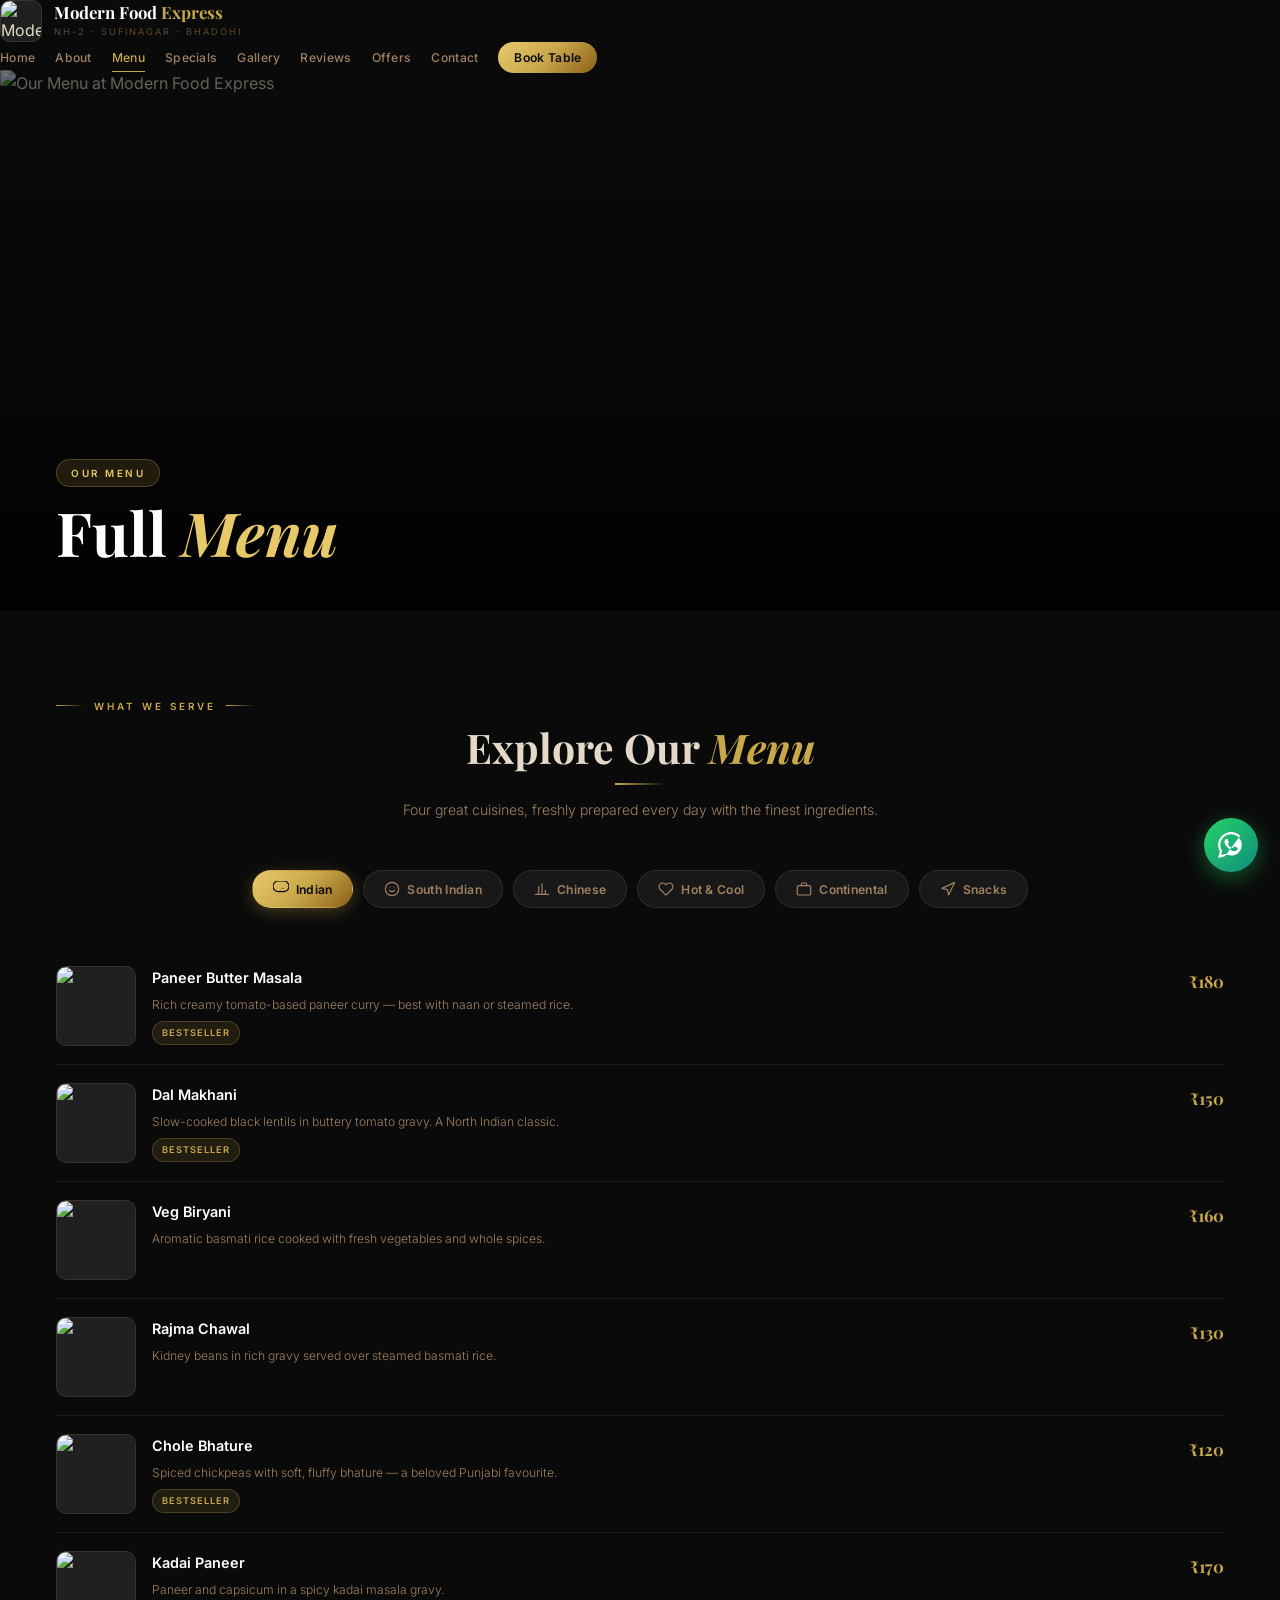
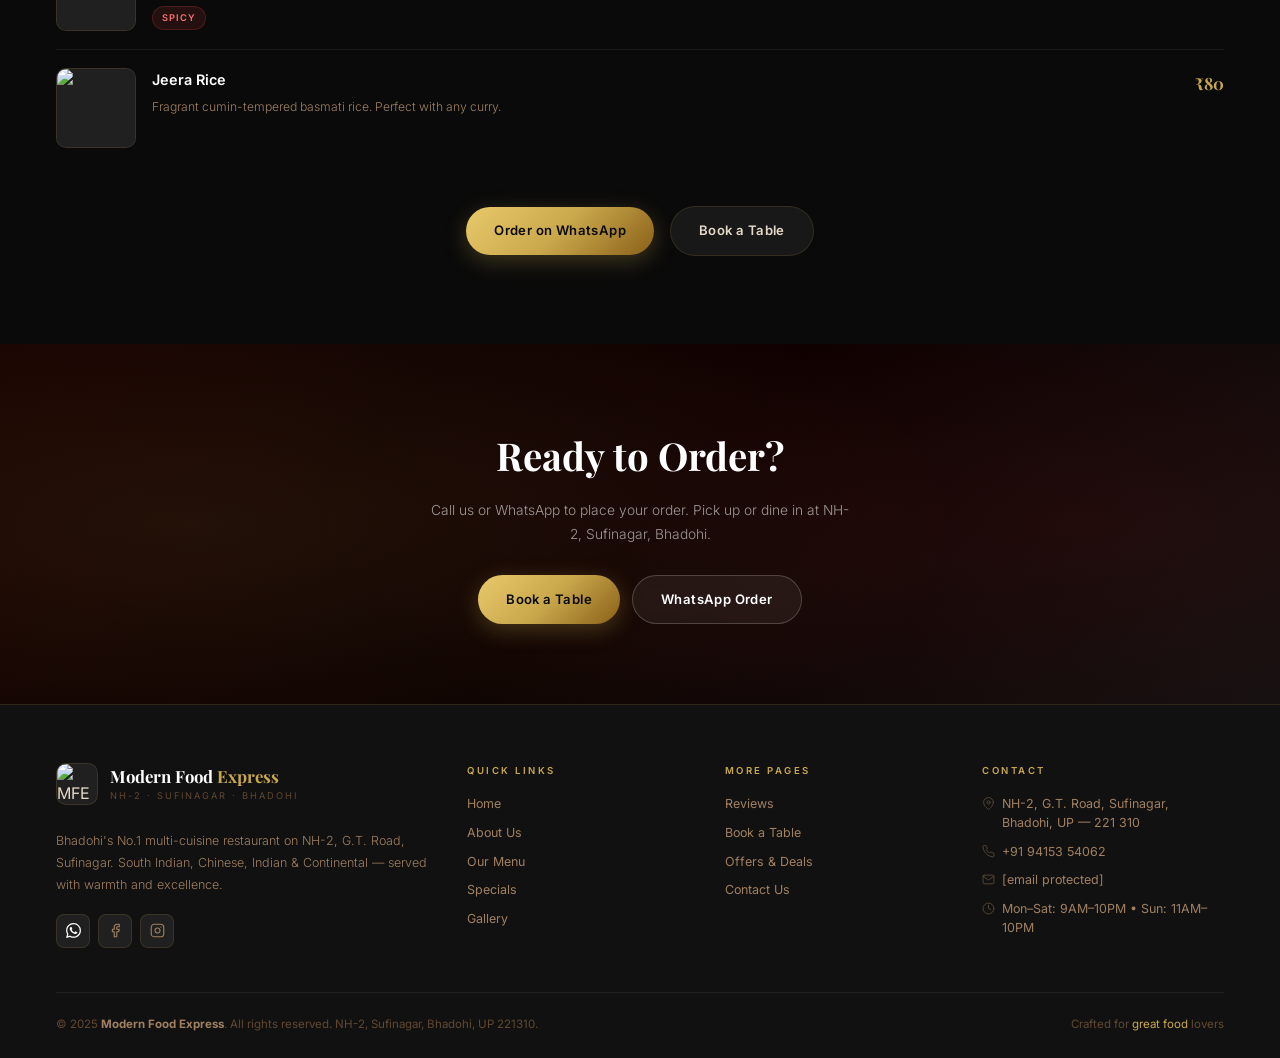
==== commit 7f9b2fc4: "Add files via upload" ====
--- a/menu.html
+++ b/menu.html
@@ -225,19 +225,20 @@
 .menu-sec{display:none}
 .menu-sec.on{display:block}
 .menu-list{display:flex;flex-direction:column;gap:0}
-.menu-item{display:grid;grid-template-columns:80px 1fr auto;gap:16px;align-items:start;padding:18px 0;border-bottom:1px solid var(--border2);transition:background .25s}
+.menu-item{display:grid;grid-template-columns:80px 1fr auto;gap:16px;align-items:start;padding:18px 0;border-bottom:1px solid var(--border2);transition:background .25s;min-width:0}
 .menu-item:last-child{border-bottom:none}
 .menu-item:hover{background:rgba(201,168,76,.03)}
-.menu-item-img{width:80px;height:80px;border-radius:10px;overflow:hidden;border:1px solid var(--border);flex-shrink:0;background:var(--bg3)}
-.menu-item-img img{width:100%;height:100%;object-fit:cover;background:var(--bg3)}
-.menu-item-name{font-weight:600;font-size:.9rem;color:#fff;margin-bottom:5px}
-.menu-item-desc{font-size:.76rem;color:var(--txt2);line-height:1.6;font-weight:300}
+.menu-item-img{width:80px;height:80px;border-radius:10px;overflow:hidden;border:1px solid var(--border);flex-shrink:0;background:var(--bg3);min-width:80px;max-width:80px;position:relative}
+.menu-item-img img{width:100%;height:100%;object-fit:cover;background:var(--bg3);display:block;font-size:0;color:transparent}
+.menu-item-name{font-weight:600;font-size:.9rem;color:#fff;margin-bottom:5px;word-break:break-word}
+.menu-item-desc{font-size:.76rem;color:var(--txt2);line-height:1.6;font-weight:300;word-break:break-word;min-width:0}
 .menu-item-tags{display:flex;gap:6px;margin-top:7px;flex-wrap:wrap}
+.menu-item>div:nth-child(2){min-width:0;overflow:hidden}
 .mtag{font-size:.58rem;font-weight:600;letter-spacing:1px;text-transform:uppercase;padding:3px 9px;border-radius:50px}
 .mt-best{background:rgba(201,168,76,.12);color:var(--gold);border:1px solid rgba(201,168,76,.25)}
 .mt-hot{background:rgba(239,68,68,.12);color:#f87171;border:1px solid rgba(239,68,68,.2)}
 .mt-new{background:rgba(34,197,94,.1);color:#4ade80;border:1px solid rgba(34,197,94,.2)}
-.menu-item-price{font-family:'Playfair Display',serif;font-size:1.05rem;color:var(--gold);font-weight:700;white-space:nowrap;padding-top:2px;flex-shrink:0}
+.menu-item-price{font-family:'Playfair Display',serif;font-size:1.05rem;color:var(--gold);font-weight:700;white-space:nowrap;padding-top:2px;flex-shrink:0;align-self:start}
 /* SPECIALS */
 .special-hero{display:grid;grid-template-columns:1fr 1fr;gap:44px;align-items:center;background:var(--bg2);border:1px solid var(--border);border-radius:var(--r2);padding:40px;margin-bottom:28px}
 .special-hero-img{border-radius:var(--r);overflow:hidden;height:320px}
@@ -401,7 +402,11 @@
   .sec{padding:48px 16px}
   .slide-content{left:16px;bottom:56px}
   .sec-title{font-size:1.65rem}
-  .menu-item{grid-template-columns:60px 1fr;gap:11px}
+  .menu-item{grid-template-columns:60px 1fr auto;gap:10px}
+  .menu-item-img{width:60px;height:60px;min-width:60px;max-width:60px}
+  .menu-item-name{font-size:.82rem}
+  .menu-item-desc{font-size:.72rem}
+  .menu-item-price{font-size:.9rem}
   .gal-grid{columns:1}
   .about-vals{grid-template-columns:1fr}
   .form-card{padding:18px 14px}
